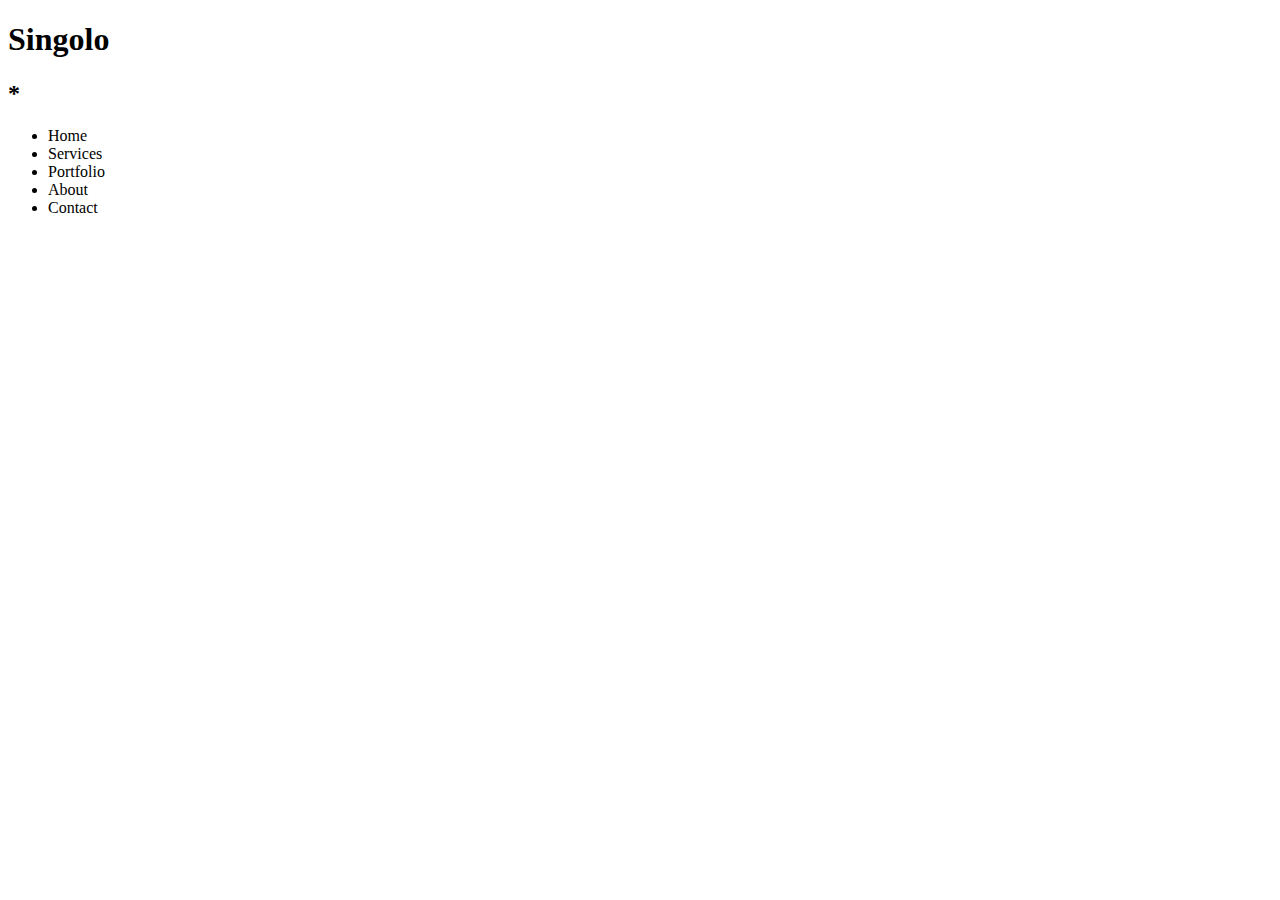
==== index.html @ e438da48 "feat: update html-file with slider section" ====
<!DOCTYPE html>
<html lang="en">
<head>
    <meta charset="UTF-8">
    <meta name="viewport" content="width=device-width, initial-scale=1.0">
    <title>Singolo</title>
    <link rel="stylesheet" href="src/css/style.css">
    <link rel="stylesheet" href="src/assets/fonts/lato/lato.css">
</head>
<body>
    <header class="header">
        <div class="logo-wrapper">
            <div class="logo-container">
                <h1 class="singolo"> Singolo </h1>
                <h2> * </h2>
            </div>
        </div>
        <nav class="navigation-wrapper">
            <ul class="navigation-container">
                <li class="list-item">Home</li>
                <li class="list-item">Services</li>
                <li class="list-item">Portfolio</li>
                <li class="list-item">About</li>
                <li class="list-item">Contact</li>
            </ul>
        </nav>
    </header>
    <main class="main">
        <section class="slider-section">
            <div class="slider-wrapper">
                <div class="slider left-slider">

                </div>
                <div class="slider-container">
                    <div class="iphone-vertical">
                    </div>
                    <div class="iphone-horisontal">
                    </div>
                </div>
                <div class="slider right-slider">
                    
                </div>
            </div>
        </section>
    </main>
</body>
</html>
---- src/assets/fonts/lato/lato.css ----
@font-face {
    font-family: 'Lato';
    src: local('Lato Hairline'), local('Lato-Hairline'), url('latohairline.woff2') format('woff2'), url('latohairline.woff') format('woff'), url('latohairline.ttf') format('truetype');
    font-weight: 100;
    font-style: normal;
}
@font-face {
    font-family: 'Lato';
    src: local('Lato Hairline Italic'), local('Lato-HairlineItalic'), url('latohairlineitalic.woff2') format('woff2'), url('latohairlineitalic.woff') format('woff'), url('latohairlineitalic.ttf') format('truetype');
    font-weight: 100;
    font-style: italic;
}
@font-face {
    font-family: 'Lato';
    src: local('Lato Thin'), local('Lato-Thin'), url('latothin.woff2') format('woff2'), url('latothin.woff') format('woff'), url('latothin.ttf') format('truetype');
    font-weight: 200;
    font-style: normal;
}
@font-face {
    font-family: 'Lato';
    src: local('Lato Thin Italic'), local('Lato-ThinItalic'), url('latothinitalic.woff2') format('woff2'), url('latothinitalic.woff') format('woff'), url('latothinitalic.ttf') format('truetype');
    font-weight: 200;
    font-style: italic;
}
@font-face {
    font-family: 'Lato';
    src: local('Lato Light'), local('Lato-Light'), url('latolight.woff2') format('woff2'), url('latolight.woff') format('woff'), url('latolight.ttf') format('truetype');
    font-weight: 300;
    font-style: normal;
}
@font-face {
    font-family: 'Lato';
    src: local('Lato Light Italic'), local('Lato-LightItalic'), url('latolightitalic.woff2') format('woff2'), url('latolightitalic.woff') format('woff'), url('latolightitalic.ttf') format('truetype');
    font-weight: 300;
    font-style: italic;
}
@font-face {
    font-family: 'Lato';
    src: local('Lato Regular'), local('Lato-Regular'), url('latoregular.woff2') format('woff2'), url('latoregular.woff') format('woff'), url('latoregular.ttf') format('truetype');
    font-weight: 400;
    font-style: normal;
}
@font-face {
    font-family: 'Lato';
    src: local('Lato Italic'), local('Lato-Italic'), url('latoitalic.woff2') format('woff2'), url('latoitalic.woff') format('woff'), url('latoitalic.ttf') format('truetype');
    font-weight: 400;
    font-style: italic;
}
@font-face {
    font-family: 'Lato';
    src: local('Lato Medium'), local('Lato-Medium'), url('latomedium.woff2') format('woff2'), url('latomedium.woff') format('woff'), url('latomedium.ttf') format('truetype');
    font-weight: 500;
    font-style: normal;
}
@font-face {
    font-family: 'Lato';
    src: local('Lato Medium Italic'), local('Lato-MediumItalic'), url('latomediumitalic.woff2') format('woff2'), url('latomediumitalic.woff') format('woff'), url('latomediumitalic.ttf') format('truetype');
    font-weight: 500;
    font-style: italic;
}
@font-face {
    font-family: 'Lato';
    src: local('Lato Semibold'), local('Lato-Semibold'), url('latosemibold.woff2') format('woff2'), url('latosemibold.woff') format('woff'), url('latosemibold.ttf') format('truetype');
    font-weight: 600;
    font-style: normal;
}
@font-face {
    font-family: 'Lato';
    src: local('Lato Semibold Italic'), local('Lato-SemiboldItalic'), url('latosemibolditalic.woff2') format('woff2'), url('latosemibolditalic.woff') format('woff'), url('latosemibolditalic.ttf') format('truetype');
    font-weight: 600;
    font-style: italic;
}
@font-face {
    font-family: 'Lato';
    src: local('Lato Bold'), local('Lato-Bold'), url('latobold.woff2') format('woff2'), url('latobold.woff') format('woff'), url('latobold.ttf') format('truetype');
    font-weight: 700;
    font-style: normal;
}
@font-face {
    font-family: 'Lato';
    src: local('Lato Bold Italic'), local('Lato-BoldItalic'), url('latobolditalic.woff2') format('woff2'), url('latobolditalic.woff') format('woff'), url('latobolditalic.ttf') format('truetype');
    font-weight: 700;
    font-style: italic;
}
@font-face {
    font-family: 'Lato';
    src: local('Lato Heavy'), local('Lato-Heavy'), url('latoheavy.woff2') format('woff2'), url('latoheavy.woff') format('woff'), url('latoheavy.ttf') format('truetype');
    font-weight: 800;
    font-style: normal;
}
@font-face {
    font-family: 'Lato';
    src: local('Lato Heavy Italic'), local('Lato-HeavyItalic'), url('latoheavyitalic.woff2') format('woff2'), url('latoheavyitalic.woff') format('woff'), url('latoheavyitalic.ttf') format('truetype');
    font-weight: 800;
    font-style: italic;
}
@font-face {
    font-family: 'Lato';
    src: local('Lato Black'), local('Lato-Black'), url('latoblack.woff2') format('woff2'), url('latoblack.woff') format('woff'), url('latoblack.ttf') format('truetype');
    font-weight: 900;
    font-style: normal;
}
@font-face {
    font-family: 'Lato';
    src: local('Lato Black Italic'), local('Lato-BlackItalic'), url('latoblackitalic.woff2') format('woff2'), url('latoblackitalic.woff') format('woff'), url('latoblackitalic.ttf') format('truetype');
    font-weight: 900;
    font-style: italic;
}
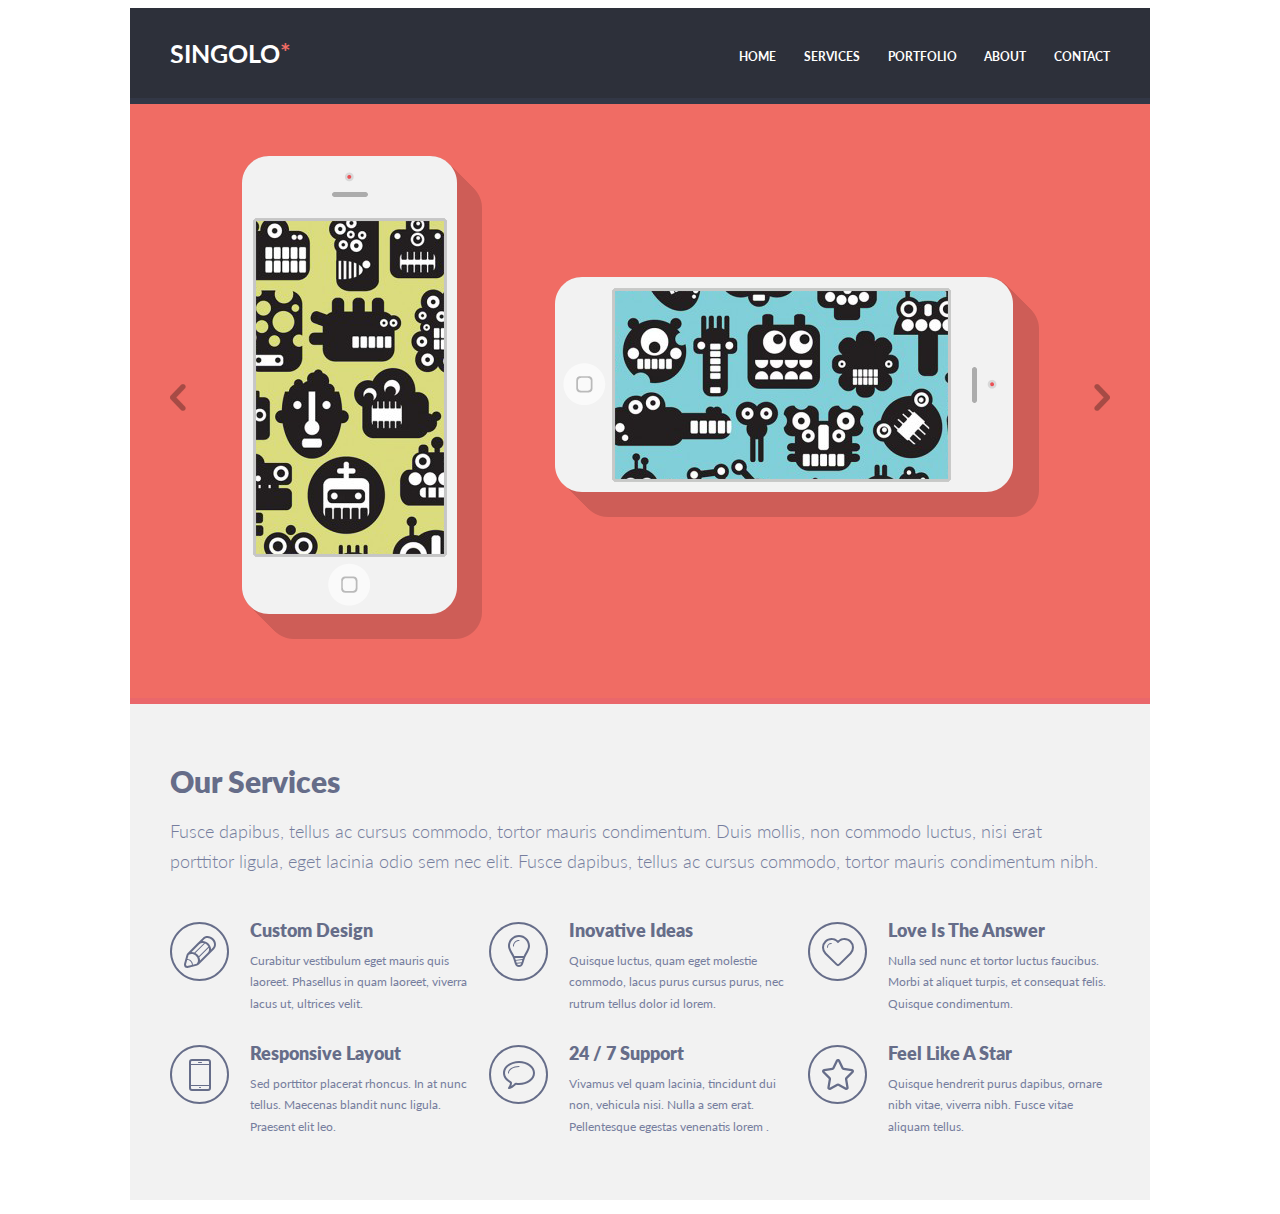
==== commit dd63496b: "feat: add styles for page" ====
--- a/index.html
+++ b/index.html
@@ -9,36 +9,128 @@
 </head>
 <body>
     <header class="header">
-        <div class="logo-wrapper">
-            <div class="logo-container">
-                <h1 class="singolo"> Singolo </h1>
-                <h2> * </h2>
+        <div class="header-wrapper">
+            <div class="logo-wrapper">
+                <div class="logo-container">
+                    <h1 class="singolo"> Singolo </h1>
+                    <h2 class="singolo2">*</h2>
+                </div>
             </div>
+            <nav class="navigation-wrapper">
+                <ul class="navigation-container">
+                    <li class="list-item">Home</li>
+                    <li class="list-item">Services</li>
+                    <li class="list-item">Portfolio</li>
+                    <li class="list-item">About</li>
+                    <li class="list-item">Contact</li>
+                </ul>
+            </nav>
         </div>
-        <nav class="navigation-wrapper">
-            <ul class="navigation-container">
-                <li class="list-item">Home</li>
-                <li class="list-item">Services</li>
-                <li class="list-item">Portfolio</li>
-                <li class="list-item">About</li>
-                <li class="list-item">Contact</li>
-            </ul>
-        </nav>
     </header>
     <main class="main">
         <section class="slider-section">
             <div class="slider-wrapper">
                 <div class="slider left-slider">
-
+                    <img src="src/assets/images/chev-left.svg" alt="chev-left">
                 </div>
                 <div class="slider-container">
                     <div class="iphone-vertical">
+                        <img src="src/assets/images/iPhone_Vertical.png" alt="iphone-vertical">
                     </div>
                     <div class="iphone-horisontal">
+                        <img src="src/assets/images/iPhone_Horizontal.png" alt="iphone-horisontal">
                     </div>
                 </div>
                 <div class="slider right-slider">
-                    
+                    <img src="src/assets/images/chev-right.svg" alt="chev-right">
+                </div>
+            </div>
+        </section>
+        <section class="services-section">
+            <div class="services-wrapper">
+                <div class="our-services">
+                    <h2>Our Services</h2>
+                    <p class="our-services-info">
+                        Fusce dapibus, tellus ac cursus commodo, tortor mauris condimentum. Duis mollis,
+                        non commodo luctus, nisi erat porttitor ligula, eget lacinia odio sem nec elit. 
+                        Fusce dapibus, tellus ac cursus commodo, tortor mauris condimentum nibh.
+                    </p>
+                </div>
+                <div class="services-list first-list">
+                    <div class="services-item">
+                        <div class="services-img">
+                            <img src="src/assets/images/pen.svg" alt="pen-svg">
+                        </div>
+                        <div class="services-info">
+                            <h2 class="services-item-name">Custom Design</h2>
+                            <p class="services-item-description">
+                                Curabitur vestibulum eget mauris quis laoreet. 
+                                Phasellus in quam laoreet, viverra lacus ut, ultrices velit.
+                            </p>
+                        </div>
+                    </div>
+                    <div class="services-item">
+                        <div class="services-img">
+                            <img src="src/assets/images/bulb.svg" alt="bulb-svg">
+                        </div>
+                        <div class="services-info">
+                            <h2 class="services-item-name">Inovative Ideas</h2>
+                            <p class="services-item-description">
+                                Quisque luctus, quam eget molestie commodo, lacus purus cursus purus,
+                                nec rutrum tellus dolor id lorem.
+                            </p>
+                        </div>
+                    </div>
+                    <div class="services-item">
+                        <div class="services-img">
+                            <img src="src/assets/images/heart.svg" alt="heart-svg">
+                        </div>
+                        <div class="services-info">
+                            <h2 class="services-item-name">Love Is The Answer</h2>
+                            <p class="services-item-description">
+                                Nulla sed nunc et tortor luctus faucibus. Morbi at aliquet turpis, 
+                                et consequat felis. Quisque condimentum.
+                            </p>
+                        </div>
+                    </div>
+                </div>
+                <div class="services-list second-list">
+                    <div class="services-item">
+                        <div class="services-img">
+                            <img src="src/assets/images/phone.svg" alt="phone-svg">
+                        </div>
+                        <div class="services-info">
+                            <h2 class="services-item-name">Responsive Layout</h2>
+                            <p class="services-item-description">
+                                Sed porttitor placerat rhoncus. In at nunc tellus. 
+                                Maecenas blandit nunc ligula. Praesent elit leo.
+                            </p>
+                        </div>
+                    </div>
+                    <div class="services-item">
+                        <div class="services-img">
+                            <img src="src/assets/images/bubble.svg" alt="bubble-svg">
+                        </div>
+                        <div class="services-info">
+                            <h2 class="services-item-name">24 / 7 Support</h2>
+                            <p class="services-item-description">
+                                Vivamus vel quam lacinia, tincidunt dui non, vehicula nisi. 
+                                Nulla a sem erat. Pellentesque egestas venenatis lorem .
+                            </p>
+                        </div>
+                    </div>
+                    <div class="services-item">
+                        <div class="services-img">
+                            <img src="src/assets/images/star.svg" alt="star-svg">
+                        </div>
+                        <div class="services-info">
+                            <h2 class="services-item-name">Feel Like A Star</h2>
+                            <p class="services-item-description">
+                                Quisque hendrerit purus dapibus, ornare nibh vitae, 
+                                viverra nibh. Fusce vitae aliquam tellus.
+                            </p>
+                        </div>
+                    </div>
                 </div>
             </div>
         </section>
--- a/src/css/style.css
+++ b/src/css/style.css
@@ -0,0 +1,188 @@
+body {
+    max-width: 1920px;
+}
+
+.header {
+    width: 1020px;
+    height: 90px;
+    margin: 0 auto;
+    background-color: #2d303a;
+    border-bottom: 6px solid #323746;
+}
+
+.header-wrapper {
+    display: flex;
+    width: 1020px;
+    margin: 0 auto;
+    justify-content: space-between;
+}
+
+.logo-wrapper {
+    position: relative;
+    top: 25px;
+    left: 40px;
+    bottom: 35px;
+    margin: 0;
+    cursor: pointer;
+}
+.logo-container {
+    width: 115px;
+    height: 20px;
+    display: flex;
+}
+.singolo,
+.singolo2 {
+    width: 115px;
+    height: 20px;
+    color: #ffffff;
+    font-family: "Lato";
+    font-size: 25px;
+    font-weight: 700;
+    line-height: 6.32px;
+    text-transform: uppercase;
+}
+.singolo2 {
+    position: relative;
+    top: -5px;
+    color: #f06c64;
+}
+.navigation-wrapper {
+    position: relative;
+    top: 30px;
+    left: -40px;
+}
+.navigation-container {
+    width: 371px;
+    height: 9px;
+    display: flex;
+    list-style: none;
+    justify-content: space-between;
+}
+.list-item {
+    color: #ffffff;
+    font-family: "Lato";
+    font-size: 12px;
+    font-weight: 700;
+    line-height: 6px;
+    text-transform: uppercase;
+    cursor: pointer;
+}
+.list-item:hover {
+    color: #f06c64;
+}
+.slider-section {
+    width: 1020px;
+    height: 594px;
+    margin: 0 auto;
+    background-color: #f06c64;
+    border-bottom: 6px solid #ea676b;;
+}
+.slider-wrapper {
+    width: 940px;
+    margin: 0 auto;
+    display: flex;
+    justify-content: space-between;
+}
+.slider-container {
+    position: relative;
+    top: 53px;
+    width: 798px;
+    height: 460px;
+    display: flex;
+    justify-content: space-between;
+}
+.slider {
+    position: relative;
+    width: 16px;
+    height: 27px;
+    top: 280px;
+    opacity: 30%;
+}
+.iphone-horisontal {
+    position: relative;
+    top: 120px;
+}
+.iphone-vertical {
+    position: relative;
+    top: -1px;
+    left: 1px;
+}
+.slider:hover {
+    opacity: 100%;
+    cursor: pointer;
+}
+.services-section {
+    position: relative;
+    width: 1020px;
+    height: 496px;
+    margin: 0 auto;
+    background-color: #f2f2f2;
+    border-bottom: 6px solid #ffffff;
+}
+.services-wrapper {
+    width: 940px;
+    height: 364px;
+    margin: auto;
+    display: flex;
+    flex-direction: column;
+}
+.our-services {
+    position: relative;
+    top: 44px;
+    height: 103px;
+}
+.our-services h2 {
+    color: #666d89;
+    font-family: "Lato";
+    font-size: 30px;
+    font-weight: 1000;
+    line-height: 17.86px;
+}
+.our-services-info {
+    height: 47px;
+    color: #767e9e;
+    font-family: "Lato";
+    font-size: 18px;
+    font-weight: 300;
+    line-height: 30px;
+}
+.services-list {
+    width: 938px;
+    display: flex;
+    position: relative;
+    top: 100px;
+    justify-content: space-between;
+}
+.services-item {
+    width: 300px;
+    display: flex;
+    justify-content: space-between;
+}
+.services-item-name {
+    width: 160px;
+    height: 17px;
+    color: #666d89;
+    font-family: "Lato";
+    font-size: 18px;
+    font-weight: 1000;
+    line-height: 17.86px;
+}
+.services-item-description {
+    position: relative;
+    top: -4px;
+    width: 220px;
+    height: 54px;
+    color: #767e9e;
+    font-family: "Lato";
+    font-size: 12px;
+    font-weight: 400;
+    line-height: 21.56px;
+}
+.second-list {
+    position: relative;
+    top: 110px;
+}
+.services-img {
+    position: relative;
+    top: 15px;
+}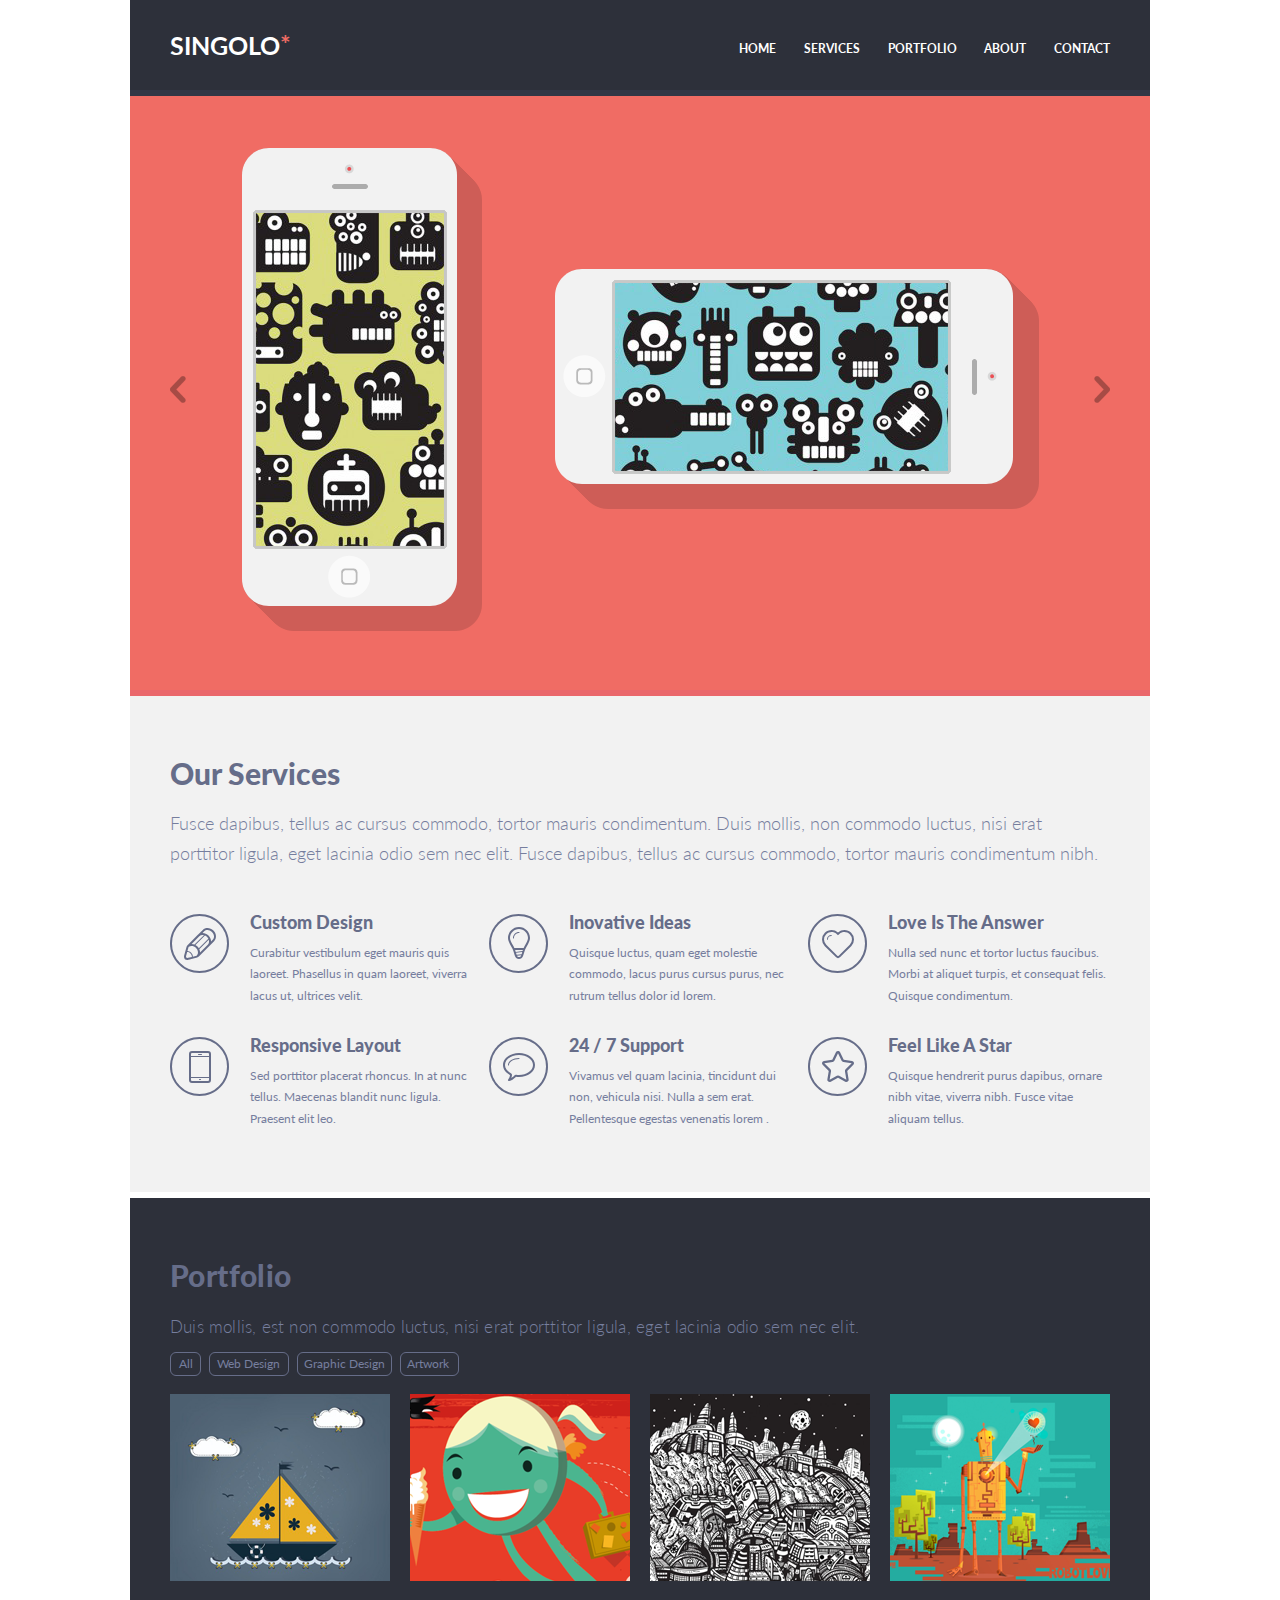
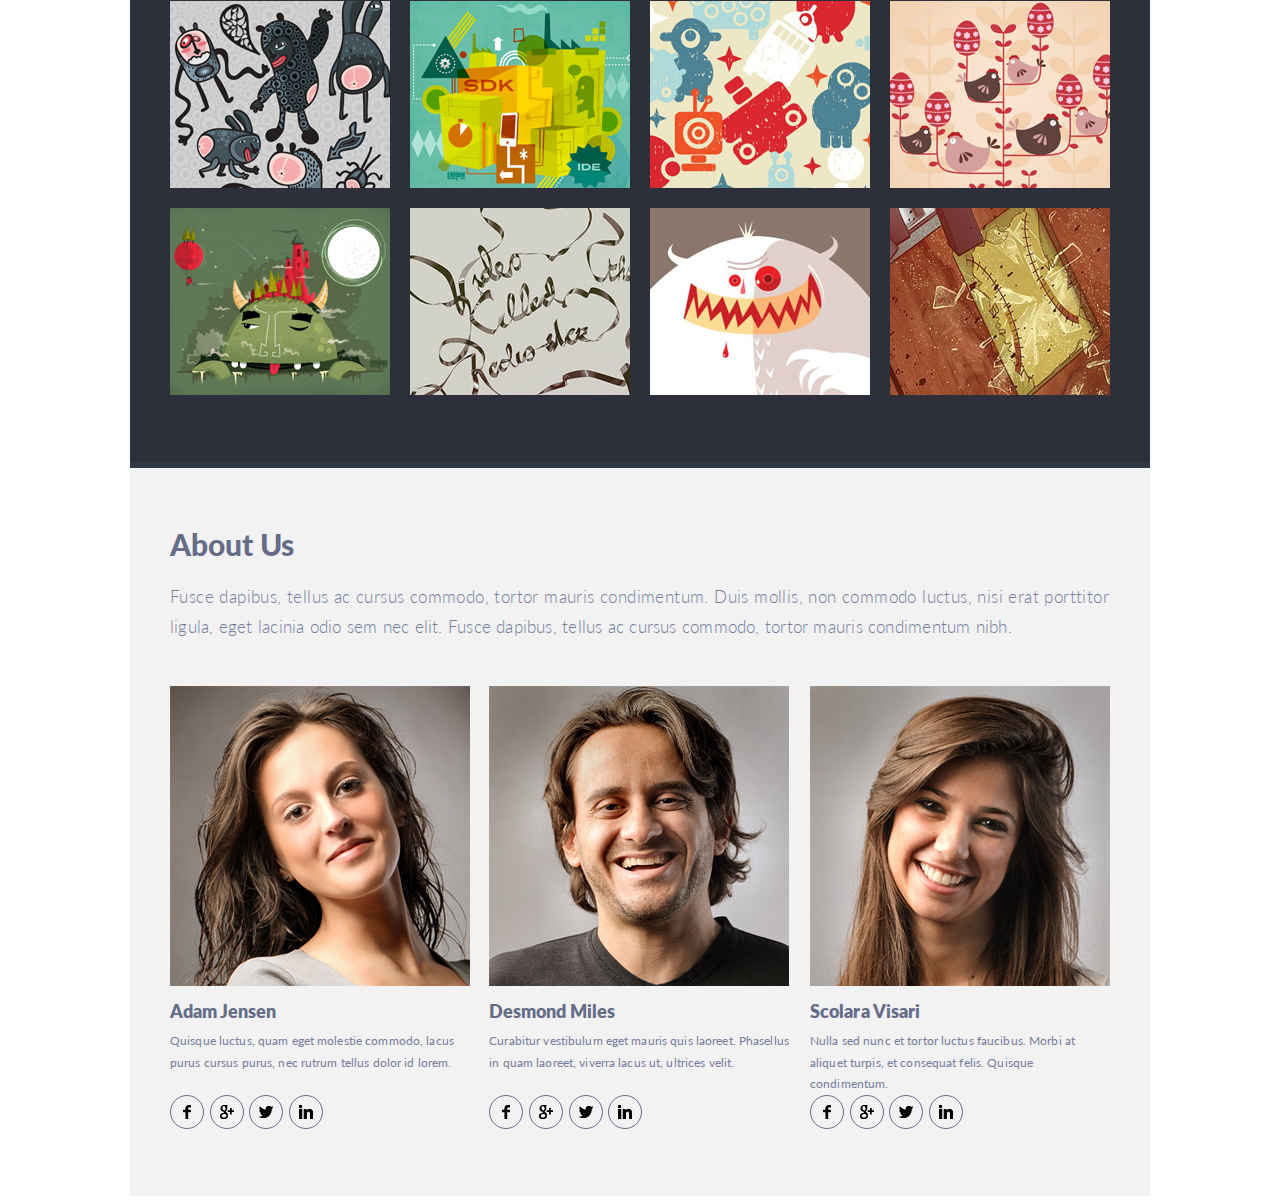
==== commit bff9814f: "feat: add second part in index.html" ====
--- a/index.html
+++ b/index.html
@@ -6,6 +6,8 @@
     <title>Singolo</title>
     <link rel="stylesheet" href="src/css/style.css">
     <link rel="stylesheet" href="src/assets/fonts/lato/lato.css">
+    <link rel="stylesheet" href="src/css/singolo2.css">
+    <link href="https://fonts.googleapis.com/css?family=Lato&display=swap" rel="stylesheet">
 </head>
 <body>
     <header class="header">
@@ -134,6 +136,130 @@
                 </div>
             </div>
         </section>
+        <section class="portfolio-section">
+            <div class="portfolio-description">
+                <h2>Portfolio</h2>
+                <p>Duis mollis, est non commodo luctus, nisi erat porttitor ligula, eget lacinia odio sem nec elit.</p>
+            </div>
+            <div class="portfolio-filter">
+                <div class="portfolio-item filter-1"><p>All</p></div>
+                <div class="portfolio-item filter-2"><p>Web Design</p></div>
+                <div class="portfolio-item filter-3"><p>Graphic Design</p></div>
+                <div class="portfolio-item filter-4"><p>Artwork</p></div>
+            </div>
+            <div class="gallery">
+                <div class="gallery-row">
+                    <div class="gallery-item"><img src="src/assets/images/gallery-item-1.png" alt="gallery-item"></div>
+                    <div class="gallery-item"><img src="src/assets/images/gallery-item-2.png" alt="gallery-item"></div>
+                    <div class="gallery-item"><img src="src/assets/images/gallery-item-3.png" alt="gallery-item"></div>
+                    <div class="gallery-item"><img src="src/assets/images/gallery-item-4.png" alt="gallery-item"></div>
+                </div>
+                <div class="gallery-row">
+                    <div class="gallery-item"><img src="src/assets/images/gallery-item-5.png" alt="gallery-item"></div>
+                    <div class="gallery-item"><img src="src/assets/images/gallery-item-6.png" alt="gallery-item"></div>
+                    <div class="gallery-item"><img src="src/assets/images/gallery-item-7.png" alt="gallery-item"></div>
+                    <div class="gallery-item"><img src="src/assets/images/gallery-item-8.png" alt="gallery-item"></div>
+                </div>
+                <div class="gallery-row">
+                    <div class="gallery-item"><img src="src/assets/images/gallery-item-9.png" alt="gallery-item"></div>
+                    <div class="gallery-item"><img src="src/assets/images/gallery-item-10.png" alt="gallery-item"></div>
+                    <div class="gallery-item"><img src="src/assets/images/gallery-item-11.png" alt="gallery-item"></div>
+                    <div class="gallery-item"><img src="src/assets/images/gallery-item-12.png" alt="gallery-item"></div>
+                </div>
+            </div>
+        </section>
+        <section class="about-us-section">
+            <div class="about-us-description">
+                <h2>About Us</h2>
+                <p class="about-us-paragraph">Fusce dapibus, tellus ac cursus commodo, tortor mauris condimentum.
+                    Duis mollis, non commodo luctus, nisi erat porttitor </p>
+                <p class="about-us-paragraph-2">ligula, eget lacinia odio sem nec elit.
+                    Fusce dapibus, tellus ac cursus commodo, tortor mauris condimentum nibh.</p>
+            </div>
+            <div class="members-wrapper">
+                <div class="member member-1">
+                    <div class="member-img">
+                        <img src="src/assets/images/member-1.png" alt="Adam Jensen">
+                    </div>
+                    <h3>Adam Jensen</h3>
+                    <p>
+                        Quisque luctus, quam eget molestie commodo, lacus purus cursus purus, nec rutrum tellus dolor id lorem.
+                    </p>
+                    <div class="member-socials">
+                        <div class="member-social-item">
+                            <?xml version="1.0" encoding="UTF-8"?>
+                            <svg class="svg-1" id="SVGDoc" width="8" height="14" xmlns="http://www.w3.org/2000/svg" version="1.1" xmlns:xlink="http://www.w3.org/1999/xlink" xmlns:avocode="https://avocode.com/" viewBox="0 0 8 14"><defs></defs><desc>Generated with Avocode.</desc><g><g><title>facebook</title><image xlink:href="[data-uri]" width="8" height="14" transform="matrix(1,0,0,1,0,0)" ></image></g></g></svg>
+                        </div>
+                        <div class="member-social-item">
+                            <?xml version="1.0" encoding="UTF-8"?>
+                            <svg class="svg-2" id="SVGDoc" width="14" height="14" xmlns="http://www.w3.org/2000/svg" version="1.1" xmlns:xlink="http://www.w3.org/1999/xlink" xmlns:avocode="https://avocode.com/" viewBox="0 0 14 14"><defs></defs><desc>Generated with Avocode.</desc><g><g><title>google+</title><image xlink:href="[data-uri]" width="14" height="14" transform="matrix(1,0,0,1,0,0)" ></image></g></g></svg>
+                        </div>
+                        <div class="member-social-item">
+                            <?xml version="1.0" encoding="UTF-8"?>
+                            <svg class="svg-3" id="SVGDoc" width="14" height="12" xmlns="http://www.w3.org/2000/svg" version="1.1" xmlns:xlink="http://www.w3.org/1999/xlink" xmlns:avocode="https://avocode.com/" viewBox="0 0 14 12"><defs></defs><desc>Generated with Avocode.</desc><g><g><title>twitter</title><image xlink:href="[data-uri]" width="14" height="12" transform="matrix(1,0,0,1,0,0)" ></image></g></g></svg>
+                        </div>
+                        <div class="member-social-item">
+                            <?xml version="1.0" encoding="UTF-8"?>
+                            <svg class="svg-4" id="SVGDoc" width="14" height="14" xmlns="http://www.w3.org/2000/svg" version="1.1" xmlns:xlink="http://www.w3.org/1999/xlink" xmlns:avocode="https://avocode.com/" viewBox="0 0 14 14"><defs></defs><desc>Generated with Avocode.</desc><g><g><title>linkedin</title><image xlink:href="[data-uri]" width="14" height="14" transform="matrix(1,0,0,1,0,0)" ></image></g></g></svg>
+                        </div>    
+                    </div>
+                </div>
+                <div class="member member-2">
+                    <div class="member-img">
+                        <img src="src/assets/images/member-2.png" alt="Desmond Miles">
+                    </div>
+                    <h3>Desmond Miles</h3>
+                    <p>
+                        Curabitur vestibulum eget mauris quis laoreet. Phasellus in quam laoreet, viverra lacus ut, ultrices velit.
+                    </p>
+                    <div class="member-socials">
+                        <div class="member-social-item">
+                            <?xml version="1.0" encoding="UTF-8"?>
+                            <svg class="svg-1" id="SVGDoc" width="8" height="14" xmlns="http://www.w3.org/2000/svg" version="1.1" xmlns:xlink="http://www.w3.org/1999/xlink" xmlns:avocode="https://avocode.com/" viewBox="0 0 8 14"><defs></defs><desc>Generated with Avocode.</desc><g><g><title>facebook</title><image xlink:href="[data-uri]" width="8" height="14" transform="matrix(1,0,0,1,0,0)" ></image></g></g></svg>
+                        </div>
+                        <div class="member-social-item">
+                            <?xml version="1.0" encoding="UTF-8"?>
+                            <svg class="svg-2" id="SVGDoc" width="14" height="14" xmlns="http://www.w3.org/2000/svg" version="1.1" xmlns:xlink="http://www.w3.org/1999/xlink" xmlns:avocode="https://avocode.com/" viewBox="0 0 14 14"><defs></defs><desc>Generated with Avocode.</desc><g><g><title>google+</title><image xlink:href="[data-uri]" width="14" height="14" transform="matrix(1,0,0,1,0,0)" ></image></g></g></svg>
+                        </div>
+                        <div class="member-social-item">
+                            <?xml version="1.0" encoding="UTF-8"?>
+                            <svg class="svg-3" id="SVGDoc" width="14" height="12" xmlns="http://www.w3.org/2000/svg" version="1.1" xmlns:xlink="http://www.w3.org/1999/xlink" xmlns:avocode="https://avocode.com/" viewBox="0 0 14 12"><defs></defs><desc>Generated with Avocode.</desc><g><g><title>twitter</title><image xlink:href="[data-uri]" width="14" height="12" transform="matrix(1,0,0,1,0,0)" ></image></g></g></svg>
+                        </div>
+                        <div class="member-social-item">
+                            <?xml version="1.0" encoding="UTF-8"?>
+                            <svg class="svg-4" id="SVGDoc" width="14" height="14" xmlns="http://www.w3.org/2000/svg" version="1.1" xmlns:xlink="http://www.w3.org/1999/xlink" xmlns:avocode="https://avocode.com/" viewBox="0 0 14 14"><defs></defs><desc>Generated with Avocode.</desc><g><g><title>linkedin</title><image xlink:href="[data-uri]" width="14" height="14" transform="matrix(1,0,0,1,0,0)" ></image></g></g></svg>
+                        </div>                 
+                    </div>
+                </div>
+                <div class="member member-3">
+                    <div class="member-img">
+                        <img src="src/assets/images/member-3.png" alt="Scolara Visari">
+                    </div>
+                    <h3>Scolara Visari</h3>
+                    <p>
+                        Nulla sed nunc et tortor luctus faucibus. Morbi at aliquet turpis, et consequat felis. Quisque condimentum.
+                    </p>
+                    <div class="member-socials">
+                        <div class="member-social-item">
+                            <?xml version="1.0" encoding="UTF-8"?>
+                            <svg class="svg-1" id="SVGDoc" width="8" height="14" xmlns="http://www.w3.org/2000/svg" version="1.1" xmlns:xlink="http://www.w3.org/1999/xlink" xmlns:avocode="https://avocode.com/" viewBox="0 0 8 14"><defs></defs><desc>Generated with Avocode.</desc><g><g><title>facebook</title><image xlink:href="[data-uri]" width="8" height="14" transform="matrix(1,0,0,1,0,0)" ></image></g></g></svg>
+                        </div>
+                        <div class="member-social-item">
+                            <?xml version="1.0" encoding="UTF-8"?>
+                            <svg class="svg-2" id="SVGDoc" width="14" height="14" xmlns="http://www.w3.org/2000/svg" version="1.1" xmlns:xlink="http://www.w3.org/1999/xlink" xmlns:avocode="https://avocode.com/" viewBox="0 0 14 14"><defs></defs><desc>Generated with Avocode.</desc><g><g><title>google+</title><image xlink:href="[data-uri]" width="14" height="14" transform="matrix(1,0,0,1,0,0)" ></image></g></g></svg>
+                        </div>
+                        <div class="member-social-item">
+                            <?xml version="1.0" encoding="UTF-8"?>
+                            <svg class="svg-3" id="SVGDoc" width="14" height="12" xmlns="http://www.w3.org/2000/svg" version="1.1" xmlns:xlink="http://www.w3.org/1999/xlink" xmlns:avocode="https://avocode.com/" viewBox="0 0 14 12"><defs></defs><desc>Generated with Avocode.</desc><g><g><title>twitter</title><image xlink:href="[data-uri]" width="14" height="12" transform="matrix(1,0,0,1,0,0)" ></image></g></g></svg>
+                        </div>
+                        <div class="member-social-item">
+                            <?xml version="1.0" encoding="UTF-8"?>
+                            <svg class="svg-4" id="SVGDoc" width="14" height="14" xmlns="http://www.w3.org/2000/svg" version="1.1" xmlns:xlink="http://www.w3.org/1999/xlink" xmlns:avocode="https://avocode.com/" viewBox="0 0 14 14"><defs></defs><desc>Generated with Avocode.</desc><g><g><title>linkedin</title><image xlink:href="[data-uri]" width="14" height="14" transform="matrix(1,0,0,1,0,0)" ></image></g></g></svg>
+                        </div>                
+                    </div>
+                </div>
+            </div>
+        </section>
     </main>
 </body>
 </html>--- a/src/css/singolo2.css
+++ b/src/css/singolo2.css
@@ -0,0 +1,279 @@
+body {
+    width: 1020px;
+    margin: 0 auto;
+}
+
+.portfolio-section {
+    width: 1020px;
+    height: 864px;
+    background-color: #2d303a;
+    display: flex;
+    flex-direction: column;
+    border-bottom: 6px solid #323746;
+}
+
+.portfolio-description {
+    width: 700px;
+    margin-top: 69px;
+    margin-left: 40px;
+}
+
+.portfolio-description h2{
+    width: 121px;
+    height: 24px;
+    color: #666d89;
+    font-family: "Lato", black;
+    font-size: 30px;
+    font-weight: 1000;
+    line-height: 17.86px;
+    margin: 0;
+    letter-spacing: 0.4px;
+}
+
+.portfolio-description p{
+    color: #767e9e;
+    font-family: Lato;
+    font-size: 17px;
+    font-weight: 300;
+    line-height: 30px;
+    white-space: nowrap;
+    margin-top: 21px;
+    margin-bottom: 0;
+    letter-spacing: 0.2px;
+}
+
+.portfolio-filter {
+    width: 289px;
+    display: flex;
+    justify-content: space-between;
+    margin-top: 10px;
+    margin-left: 40px;
+}
+
+.portfolio-item {
+    word-wrap: none;
+    border: 1px solid #666d89;
+    border-radius: 6px;
+
+}
+
+.portfolio-item:hover {
+    border: 1px solid #dedede;
+    color: #dedede;
+    cursor: pointer;
+}
+.filter-1 {
+    width: 29px;
+    height: 22px;
+}
+
+.filter-1 p {
+    width: 14px;
+    margin: 0 auto;
+}
+
+.filter-2 {
+    width: 78px;
+    height: 22px;
+}
+
+.filter-2 p {
+    width: 64px;
+    margin: 0 auto;
+}
+
+.filter-3 {
+    width: 93px;
+    height: 22px;
+}
+
+.filter-3 p {
+    width: 81px;
+    margin: 0 auto;
+}
+
+.filter-4 {
+    width: 57px;
+    height: 22px;
+}
+
+.filter-4 p {
+    width: 45px;
+    margin: 0 auto;
+}
+
+
+.portfolio-item p {
+    color: #767e9e;
+    font-family: "Lato";
+    font-size: 12px;
+    font-weight: 400;
+    line-height: 21.56px;
+    white-space: nowrap;
+}
+
+.gallery {
+    position: relative;
+    top: -2px;
+}
+
+.gallery-row {
+    display: flex;
+    width: 940px;
+    justify-content: space-between;
+    margin: 20px auto;
+}
+
+.gallery-item {
+    width: 220px;
+    height: 187px;
+    transition: 0.7s;
+}
+
+.gallery-item:hover {
+    transform: scale(1.1);
+    cursor: pointer;
+}
+
+.about-us-section {
+    width: 1020px;
+    height: 728px;
+    background-color: #f2f2f2;
+    border-bottom: 6px solid #ffffff;
+}
+
+.about-us-description {
+    width: 940px;
+    margin-left: 40px;
+    padding-top: 68px;
+    display: flex;
+    flex-direction: column;
+}
+
+.about-us-description h2{
+    width: 130px;
+    height: 23px;
+    color: #666d89;
+    font-family: "Lato";
+    font-size: 30px;
+    font-weight: 900;
+    line-height: 17.86px;
+    margin: 0;
+}
+
+.about-us-paragraph {
+    width: 939px;
+    color: #767e9e;
+    font-family: "Lato";
+    font-size: 17px;
+    font-weight: 300;
+    line-height: 30px;
+    letter-spacing: 0.4px;
+    margin-top: 23px;
+    white-space: nowrap;
+}
+.about-us-paragraph-2 {
+    width: 939px;
+    color: #767e9e;
+    font-family: "Lato";
+    font-size: 17px;
+    font-weight: 300;
+    line-height: 30px;
+    letter-spacing: 0.013em;
+    margin-top: -17px;
+}
+
+.members-wrapper {
+    width: 940px;
+    margin: 0 auto;
+    display: flex;
+    justify-content: space-between;
+    margin-top: 27px;
+}
+.member {
+    width: 300px;
+    display: flex;
+    flex-direction: column;
+}
+
+.member-2 {
+    margin-left: -1.5px;
+}
+
+.member-socials {
+    display: flex;
+    width: 153px;
+    justify-content: space-between;
+    margin-top: 21px;
+}
+
+.member h3 {
+    height: 14px;
+    color: #666d89;
+    font-family: "Lato";
+    font-size: 18px;
+    font-weight: 800;
+    line-height: 17.86px;
+    white-space: nowrap;
+    margin-top: 13px;
+}
+
+.member-1 h3 {
+    letter-spacing: 0.0001em;
+}
+
+.member-2 h3 {
+    letter-spacing: 0.009px;
+}
+
+.member-3 h3 { 
+    letter-spacing: 0.1px;
+}
+
+.member p {
+    width: 301px;
+    height: 32px;
+    color: #767e9e;
+    font-family: "Lato";
+    font-size: 12px;
+    font-weight: 400;
+    line-height: 21.56px;
+    letter-spacing: 0.01em;
+    margin-top: -5px;
+}
+
+.member-social-item {
+    width: 32px;
+    height: 32px;
+    border: 1px solid #666d89;
+    border-radius: 50%;
+    text-align: center;
+}
+
+.member-social-item svg{
+    color: #666d89;
+}
+
+.svg-1 {
+    width: 8px;
+    height: 14px;
+    margin-top: 9px;
+}
+
+.svg-2 {
+    width: 14px;
+    height: 14px;
+    margin-top: 9px;
+}
+
+.svg-3 {
+    width: 14px;
+    height: 12px;
+    margin-top: 10px;
+}
+
+.svg-4 {
+    width: 14px;
+    height: 14px;
+    margin-top: 9px;
+}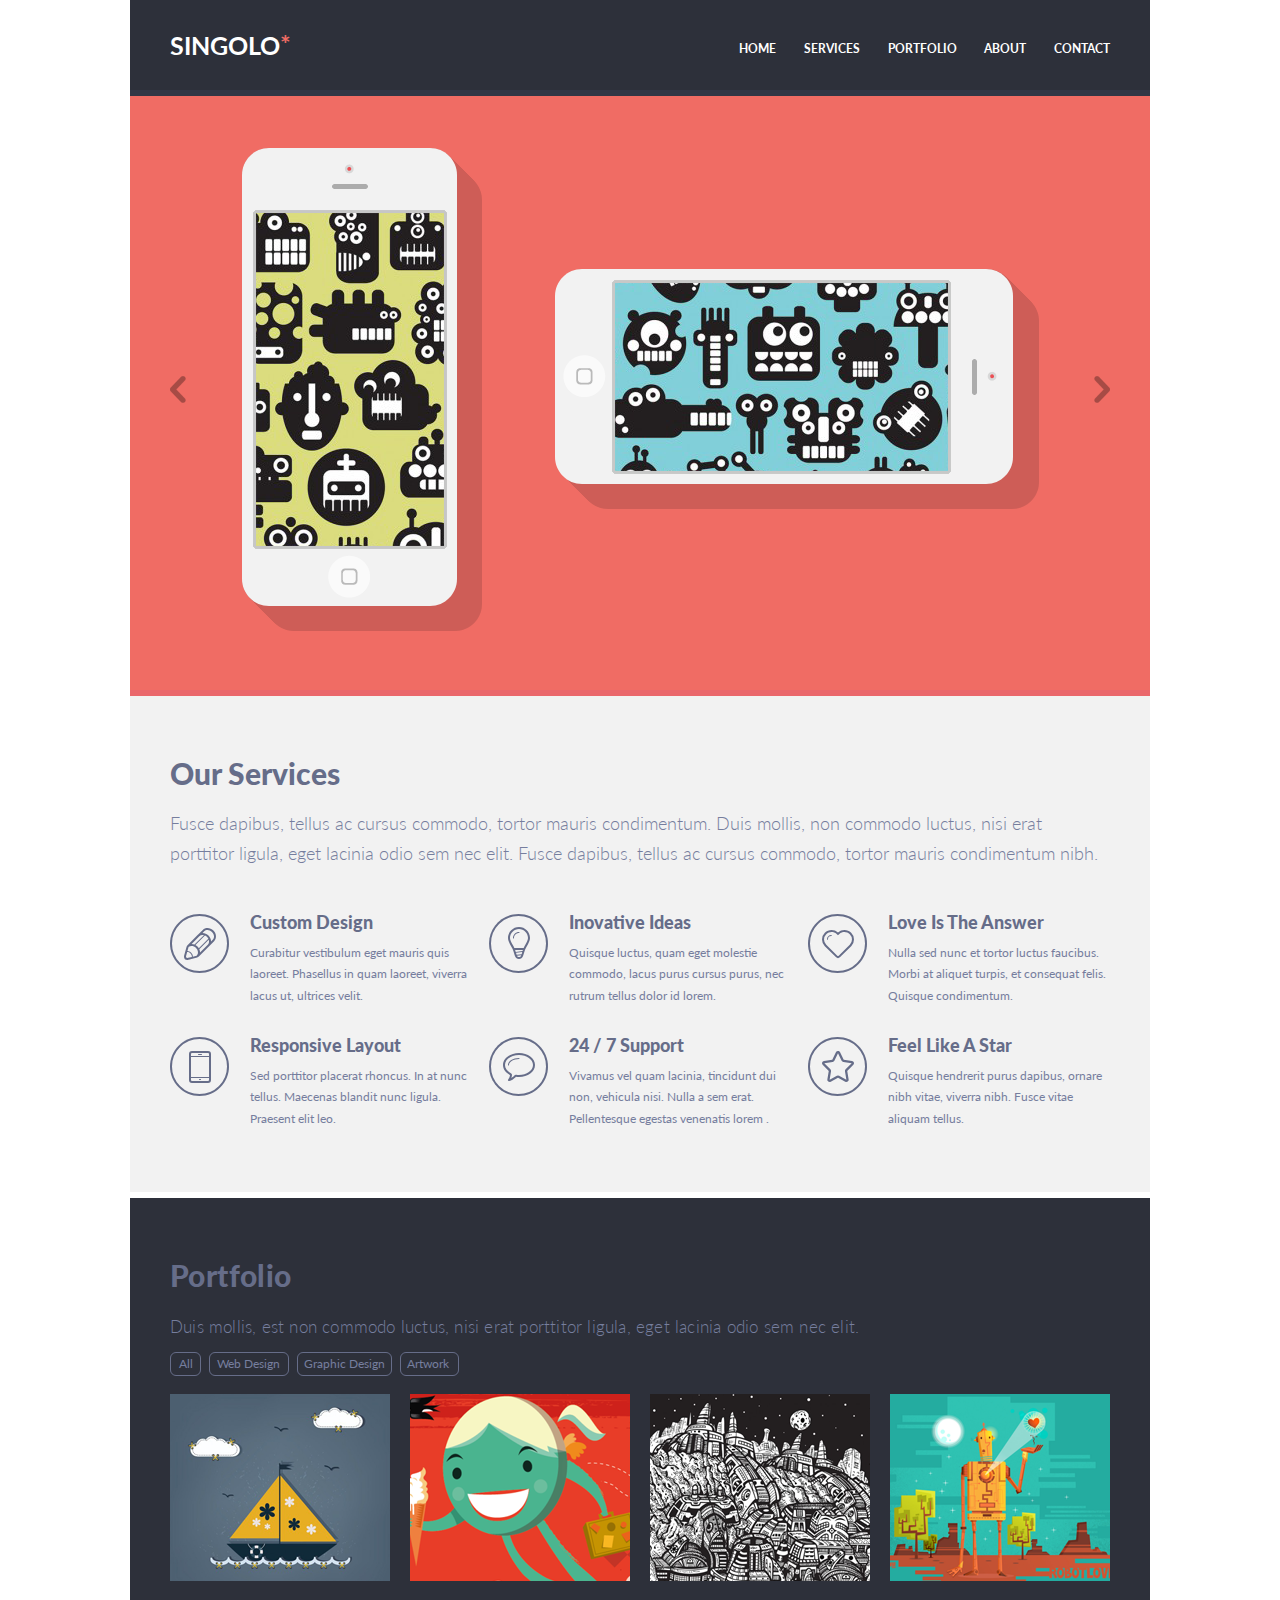
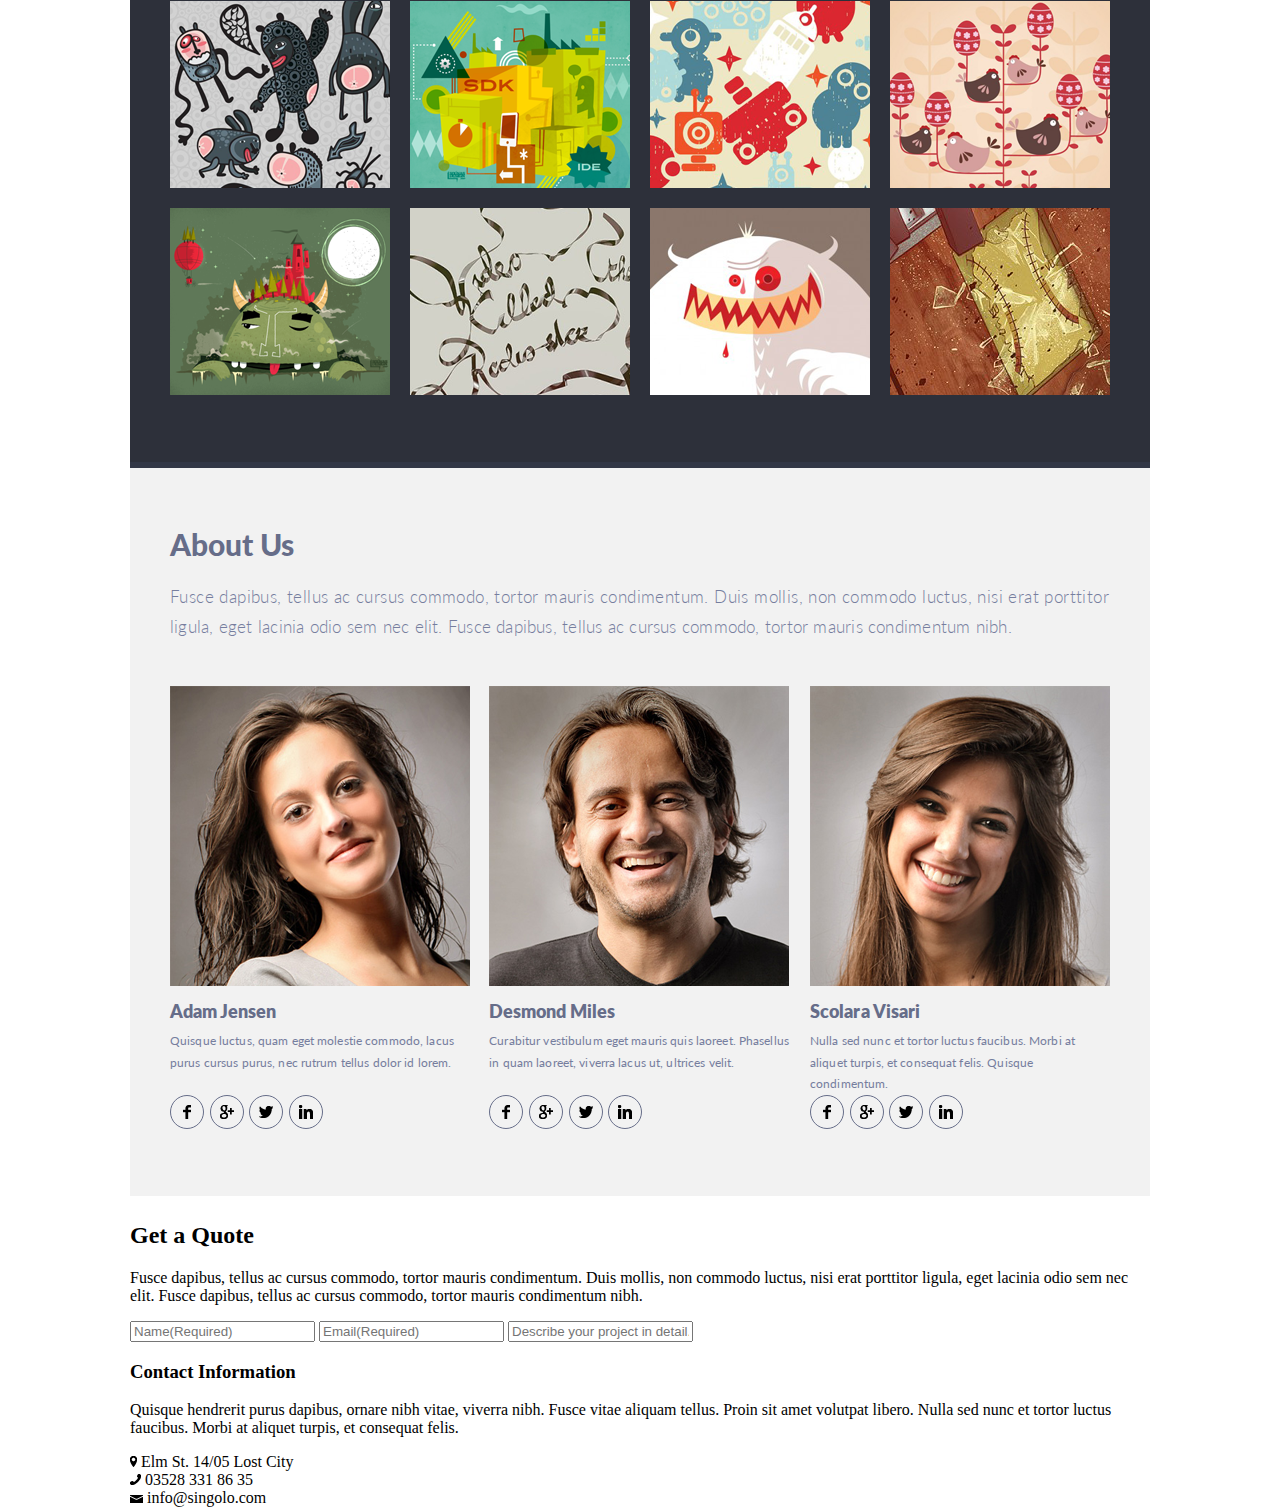
==== commit 25d8c649: "feat: add contacts info section" ====
--- a/index.html
+++ b/index.html
@@ -260,6 +260,50 @@
                 </div>
             </div>
         </section>
+        <section class="form-section">
+            <div class="form-section-description">
+                <h2>Get a Quote</h2>
+                <p>Fusce dapibus, tellus ac cursus commodo, tortor mauris condimentum. 
+                    Duis mollis, non commodo luctus, nisi erat porttitor ligula, eget lacinia
+                    odio sem nec elit. Fusce dapibus, tellus ac cursus commodo, tortor
+                     mauris condimentum nibh.
+                </p>
+            </div>
+            <div class="form-main">
+                <form class="form" action="">
+                    <input class="input-name" type="text" placeholder="Name(Required)">
+                    <input class="input-email" type="email" placeholder="Email(Required)">
+                    <input class="input-project" type="text" placeholder="Describe your project in detail...">
+                </form>
+                <div class="contact-info">
+                    <div class="contact-info-description">
+                        <h3>Contact Information</h3>
+                        <p>
+                            Quisque hendrerit purus dapibus, ornare nibh vitae, viverra nibh. Fusce vitae aliquam tellus.
+                            Proin sit amet volutpat libero.
+                            Nulla sed nunc et tortor luctus faucibus. Morbi at aliquet turpis, et consequat felis.
+                        </p>
+                        <div>
+                            <div class="contacts adress">
+                                <?xml version="1.0" encoding="UTF-8"?>
+                                <svg id="SVGDoc" width="7" height="11" xmlns="http://www.w3.org/2000/svg" version="1.1" xmlns:xlink="http://www.w3.org/1999/xlink" xmlns:avocode="https://avocode.com/" viewBox="0 0 7 11"><defs></defs><desc>Generated with Avocode.</desc><g><g><title>location</title><image xlink:href="[data-uri]" width="7" height="11" transform="matrix(1,0,0,1,0,0)" ></image></g></g></svg>
+                                Elm St. 14/05 Lost City
+                            </div>
+                            <div class="contacts phone-number">
+                                <?xml version="1.0" encoding="UTF-8"?>
+                                <svg id="SVGDoc" width="11" height="11" xmlns="http://www.w3.org/2000/svg" version="1.1" xmlns:xlink="http://www.w3.org/1999/xlink" xmlns:avocode="https://avocode.com/" viewBox="0 0 11 11"><defs></defs><desc>Generated with Avocode.</desc><g><g><title>phone</title><image xlink:href="[data-uri]" width="11" height="11" transform="matrix(1,0,0,1,0,0)" ></image></g></g></svg>
+                                03528 331 86 35 
+                            </div>
+                            <div class="contacts email">
+                                <?xml version="1.0" encoding="UTF-8"?>
+                                <svg id="SVGDoc" width="13" height="8" xmlns="http://www.w3.org/2000/svg" version="1.1" xmlns:xlink="http://www.w3.org/1999/xlink" xmlns:avocode="https://avocode.com/" viewBox="0 0 13 8"><defs></defs><desc>Generated with Avocode.</desc><g><g><title>mail</title><image xlink:href="[data-uri]" width="13" height="8" transform="matrix(1,0,0,1,0,0)" ></image></g></g></svg>
+                                info@singolo.com
+                            </div>
+                        </div>
+                    </div>
+                </div>
+            </div>
+        </section>
     </main>
 </body>
 </html>--- a/src/css/singolo2.css
+++ b/src/css/singolo2.css
@@ -276,4 +276,15 @@
     width: 14px;
     height: 14px;
     margin-top: 9px;
+}
+
+.member-social-item:hover {
+    -webkit-transform: translateY(-7px);
+    transform: translateY(-7px);
+    transition-duration: 0.5s;
+    cursor: pointer;
+}
+
+.member-social-item:not(:hover) {
+    transition: 0.5s;
 }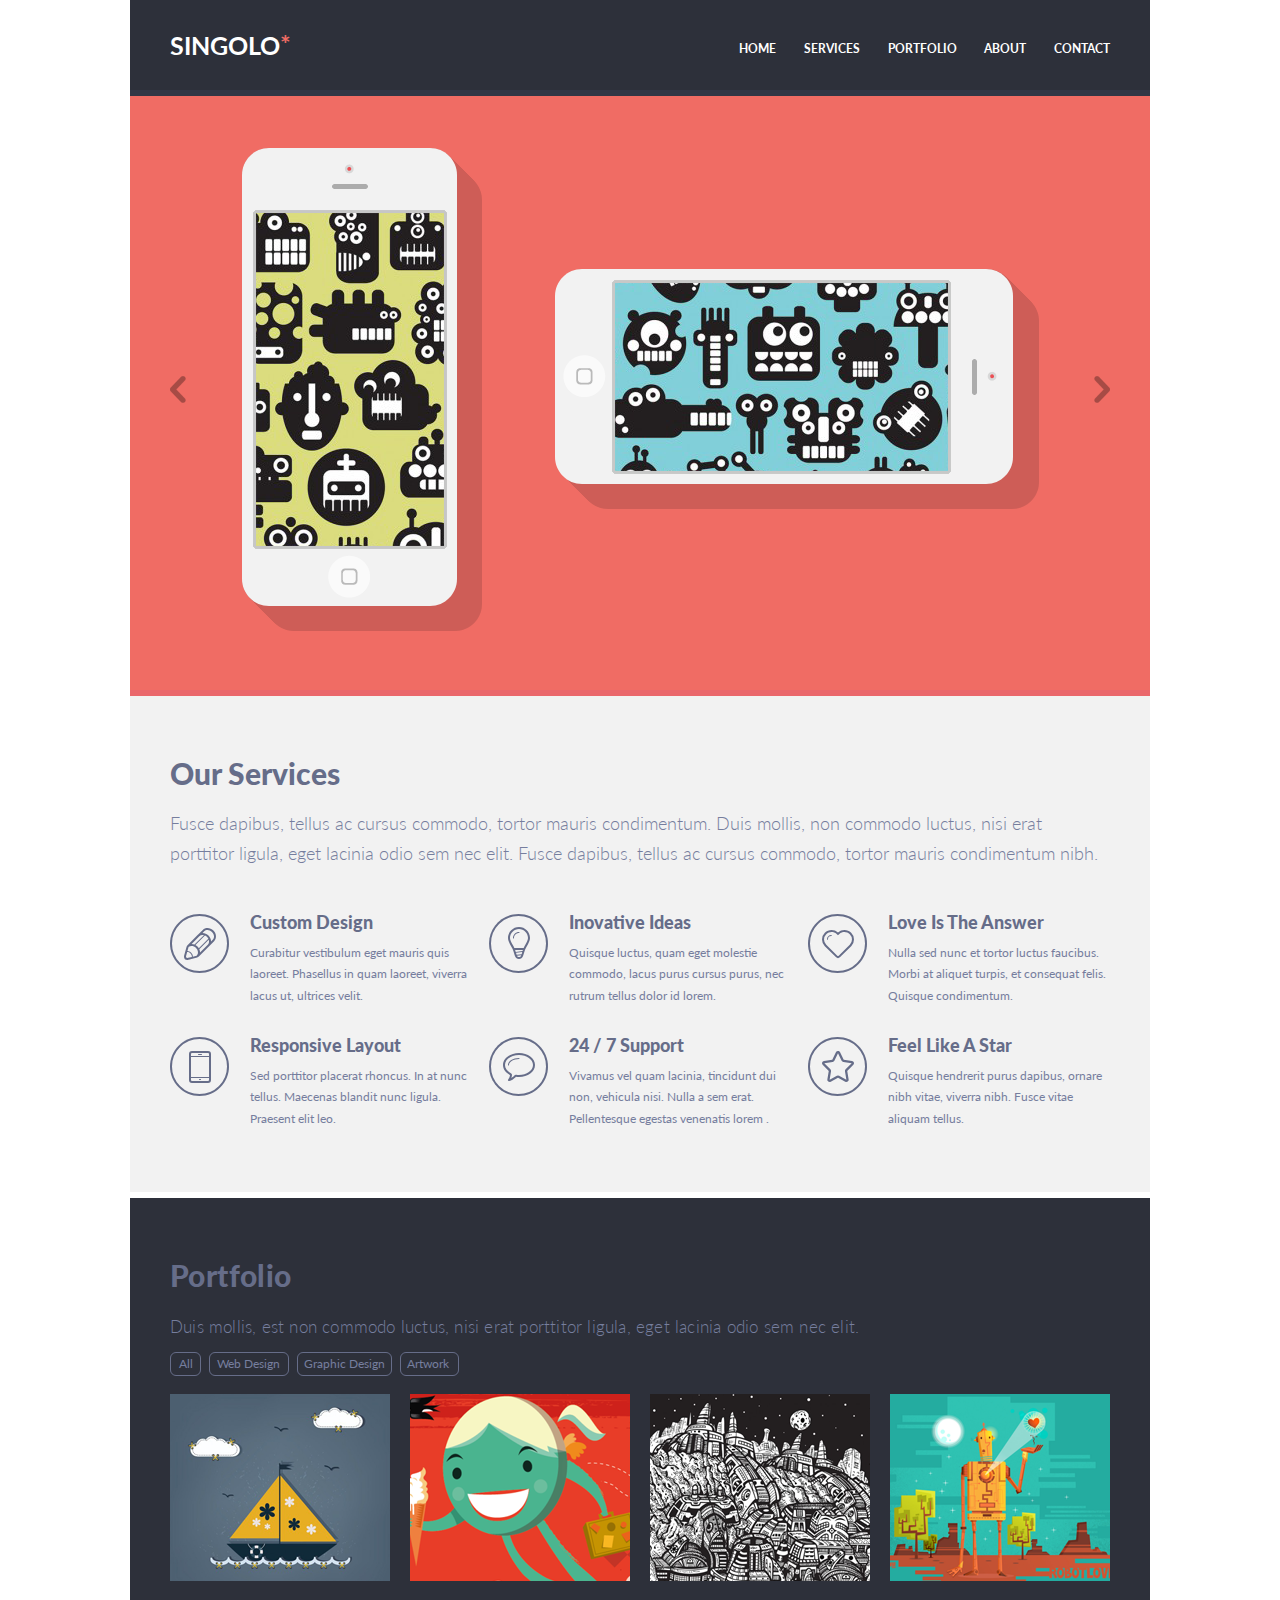
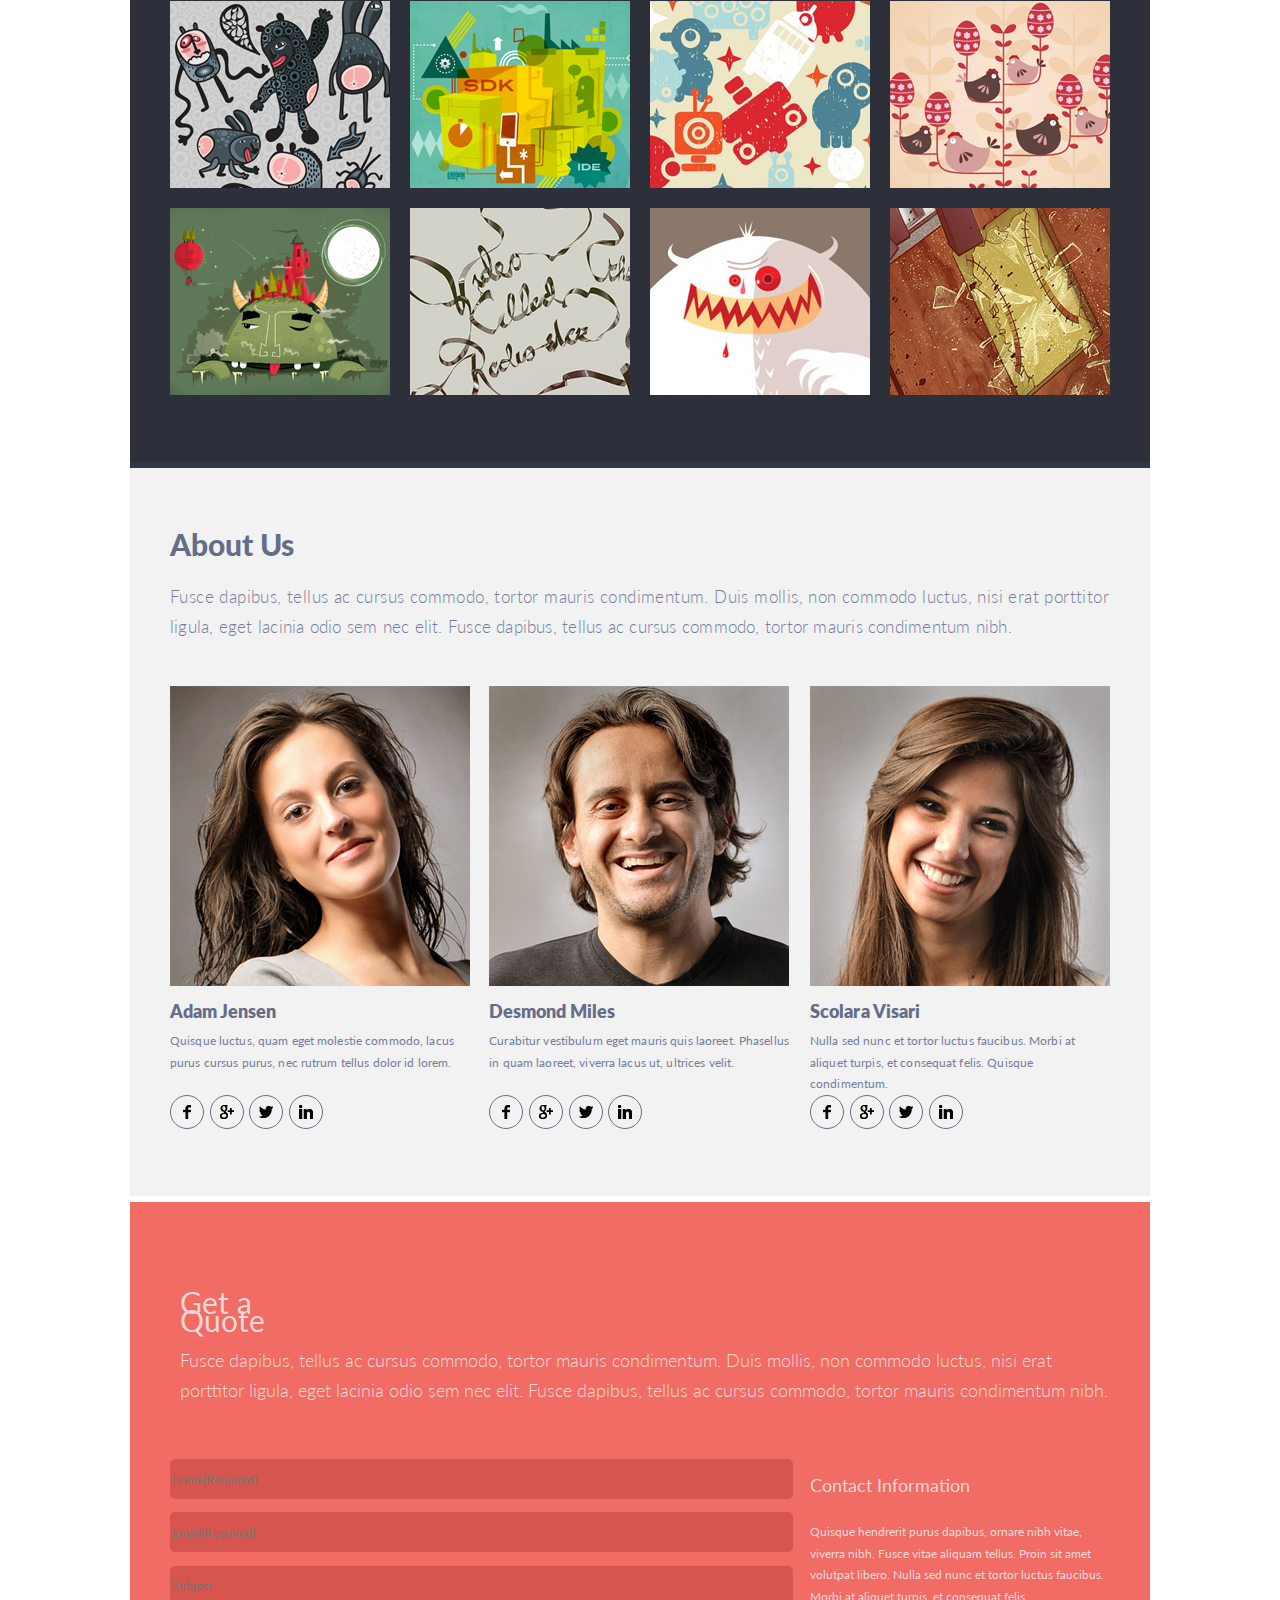
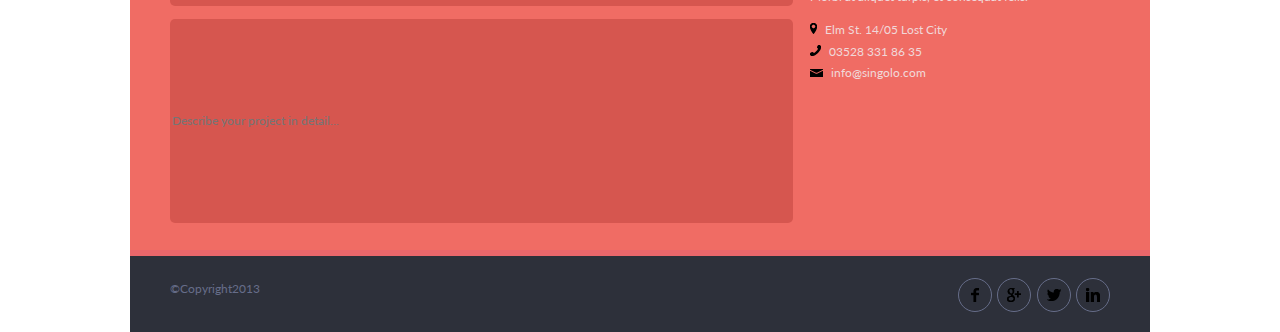
==== commit 0d77b96d: "feat: add footer" ====
--- a/index.html
+++ b/index.html
@@ -273,6 +273,7 @@
                 <form class="form" action="">
                     <input class="input-name" type="text" placeholder="Name(Required)">
                     <input class="input-email" type="email" placeholder="Email(Required)">
+                    <input class="input-subject" type="text" placeholder="Subject">
                     <input class="input-project" type="text" placeholder="Describe your project in detail...">
                 </form>
                 <div class="contact-info">
@@ -283,7 +284,7 @@
                             Proin sit amet volutpat libero.
                             Nulla sed nunc et tortor luctus faucibus. Morbi at aliquet turpis, et consequat felis.
                         </p>
-                        <div>
+                        <div class="contacts-all">
                             <div class="contacts adress">
                                 <?xml version="1.0" encoding="UTF-8"?>
                                 <svg id="SVGDoc" width="7" height="11" xmlns="http://www.w3.org/2000/svg" version="1.1" xmlns:xlink="http://www.w3.org/1999/xlink" xmlns:avocode="https://avocode.com/" viewBox="0 0 7 11"><defs></defs><desc>Generated with Avocode.</desc><g><g><title>location</title><image xlink:href="[data-uri]" width="7" height="11" transform="matrix(1,0,0,1,0,0)" ></image></g></g></svg>
@@ -305,5 +306,32 @@
             </div>
         </section>
     </main>
+    <footer class="footer">
+        <div class="footer-wrapper">
+            <div class="copyright">
+                ©Copyright2013
+            </div>
+            <div class="footer-social">
+                <div class="socials">
+                    <div class="social-item">
+                        <?xml version="1.0" encoding="UTF-8"?>
+                        <svg class="svg-1" id="SVGDoc" width="8" height="14" xmlns="http://www.w3.org/2000/svg" version="1.1" xmlns:xlink="http://www.w3.org/1999/xlink" xmlns:avocode="https://avocode.com/" viewBox="0 0 8 14"><defs></defs><desc>Generated with Avocode.</desc><g><g><title>facebook</title><image xlink:href="[data-uri]" width="8" height="14" transform="matrix(1,0,0,1,0,0)" ></image></g></g></svg>
+                    </div>
+                    <div class="social-item">
+                        <?xml version="1.0" encoding="UTF-8"?>
+                        <svg class="svg-2" id="SVGDoc" width="14" height="14" xmlns="http://www.w3.org/2000/svg" version="1.1" xmlns:xlink="http://www.w3.org/1999/xlink" xmlns:avocode="https://avocode.com/" viewBox="0 0 14 14"><defs></defs><desc>Generated with Avocode.</desc><g><g><title>google+</title><image xlink:href="[data-uri]" width="14" height="14" transform="matrix(1,0,0,1,0,0)" ></image></g></g></svg>
+                    </div>
+                    <div class="social-item">
+                        <?xml version="1.0" encoding="UTF-8"?>
+                        <svg class="svg-3" id="SVGDoc" width="14" height="12" xmlns="http://www.w3.org/2000/svg" version="1.1" xmlns:xlink="http://www.w3.org/1999/xlink" xmlns:avocode="https://avocode.com/" viewBox="0 0 14 12"><defs></defs><desc>Generated with Avocode.</desc><g><g><title>twitter</title><image xlink:href="[data-uri]" width="14" height="12" transform="matrix(1,0,0,1,0,0)" ></image></g></g></svg>
+                    </div>
+                    <div class="social-item">
+                        <?xml version="1.0" encoding="UTF-8"?>
+                        <svg class="svg-4" id="SVGDoc" width="14" height="14" xmlns="http://www.w3.org/2000/svg" version="1.1" xmlns:xlink="http://www.w3.org/1999/xlink" xmlns:avocode="https://avocode.com/" viewBox="0 0 14 14"><defs></defs><desc>Generated with Avocode.</desc><g><g><title>linkedin</title><image xlink:href="[data-uri]" width="14" height="14" transform="matrix(1,0,0,1,0,0)" ></image></g></g></svg>
+                    </div>                 
+                </div>
+            </div>
+        </div>
+    </footer>
 </body>
 </html>--- a/src/css/style.css
+++ b/src/css/style.css
@@ -185,4 +185,203 @@
 .services-img {
     position: relative;
     top: 15px;
+}
+
+.form-section {
+    width: 1020px;
+    height: 648px;
+    background-color: #f06c64;
+    border-bottom: 6px solid #ea676b;
+}
+
+.form-section-description {
+    width: 920px;
+    height: 102px;
+    margin: 0 auto;
+    padding-top: 67px;
+}
+
+.form-section-description h2 {
+    width: 162px;
+    height: 26px;
+    color: #f0d8d9;
+    font-family: "Lato";
+    font-size: 30px;
+    font-weight: 400;
+    line-height: 17.86px;
+}
+
+.form-section-description p {
+    width: 939px;
+    height: 47px;
+    color: #f0d8d9;
+    font-family: Lato;
+    font-size: 18px;
+    font-weight: 300;
+    line-height: 30px;
+}
+
+.form-main {
+    width: 940px;
+    height: 364px;
+    display: flex;
+    justify-content: space-between;
+    margin: 0 auto;
+    margin-top: 88px;
+}
+
+.form {
+    width: 620px;
+    display: flex;
+    flex-direction: column;
+    justify-content: space-between;
+}
+
+.contact-info {
+    width: 300px;
+}
+
+.input-name {
+    width: 619px;
+    height: 38px;
+    background-color: #d6564f;
+    border: none;
+    border-radius: 5px;
+
+    font-family: Lato;
+    font-size: 12px;
+    font-weight: 400;
+    line-height: 21.56px;
+    color: #f48c8f;
+}
+
+.input-email {
+    width: 619px;
+    height: 38px;
+    background-color: #d6564f;
+    border: none;
+    border-radius: 5px;
+
+    font-family: Lato;
+    font-size: 12px;
+    font-weight: 400;
+    line-height: 21.56px;
+    color: #f48c8f;
+}
+
+.input-subject {
+    width: 619px;
+    height: 38px;
+    background-color: #d6564f;
+    border: none;
+    border-radius: 5px;
+
+    font-family: Lato;
+    font-size: 12px;
+    font-weight: 400;
+    line-height: 21.56px;
+    color: #f48c8f;
+}
+
+.input-project {
+    width: 619px;
+    height: 202px;
+    background-color: #d6564f;
+    border: none;
+    border-radius: 5px;
+
+    font-family: Lato;
+    font-size: 12px;
+    font-weight: 400;
+    line-height: 21.56px;
+    color: #f48c8f;
+}
+
+.contact-info-description {
+    display: flex;
+    flex-direction: column;
+}
+
+.contact-info-description h3{
+    width: 165px;
+    height: 14px;
+    color: #f0d8d9;
+    font-family: "Lato";
+    font-size: 18px;
+    font-weight: 400;
+    line-height: 17.86px;
+}
+
+.contact-info-description p {
+    font-size: 12px;
+    font-weight: 400;
+    line-height: 21.56px;
+    font-family: "Lato";
+    color: #f0d8d9;
+}
+
+.contacts-all {
+    display: flex;
+    flex-direction: column;
+    justify-content: space-between;
+
+    font-size: 12px;
+    font-weight: 400;
+    line-height: 21.56px;
+    font-family: "Lato";
+    color: #f0d8d9;
+}
+
+.contacts svg {
+    margin-right: 5px;
+    color: #f0d8d9;
+}
+
+.footer {
+    width: 1020px;
+    height: 76px;
+    background-color: #2d303a;
+}
+
+.footer-wrapper {
+    width: 940px;
+    display: flex;
+    justify-content: space-between;
+    margin: 0 auto;
+    padding-top: 22px;
+}
+
+.socials {
+    display: flex;
+    justify-content: space-between;
+    width: 152px;
+    height: 32px;
+}
+
+.social-item {
+    width: 32px;
+    height: 32px;
+    border-radius: 50%;
+    border: 1px solid #666d89;
+    text-align: center;
+    color: #666d89;
+}
+
+.copyright {
+    font-family: "Lato";
+    font-size: 12px;
+    font-weight: 400;
+    line-height: 21.56px;
+    color: #666d89;
+}
+
+.social-item:hover {
+    -webkit-transform: translateY(-7px);
+    transform: translateY(-7px);
+    transition-duration: 0.5s;
+    cursor: pointer;
+}
+
+.social-item:not(:hover) {
+    transition: 0.5s;
 }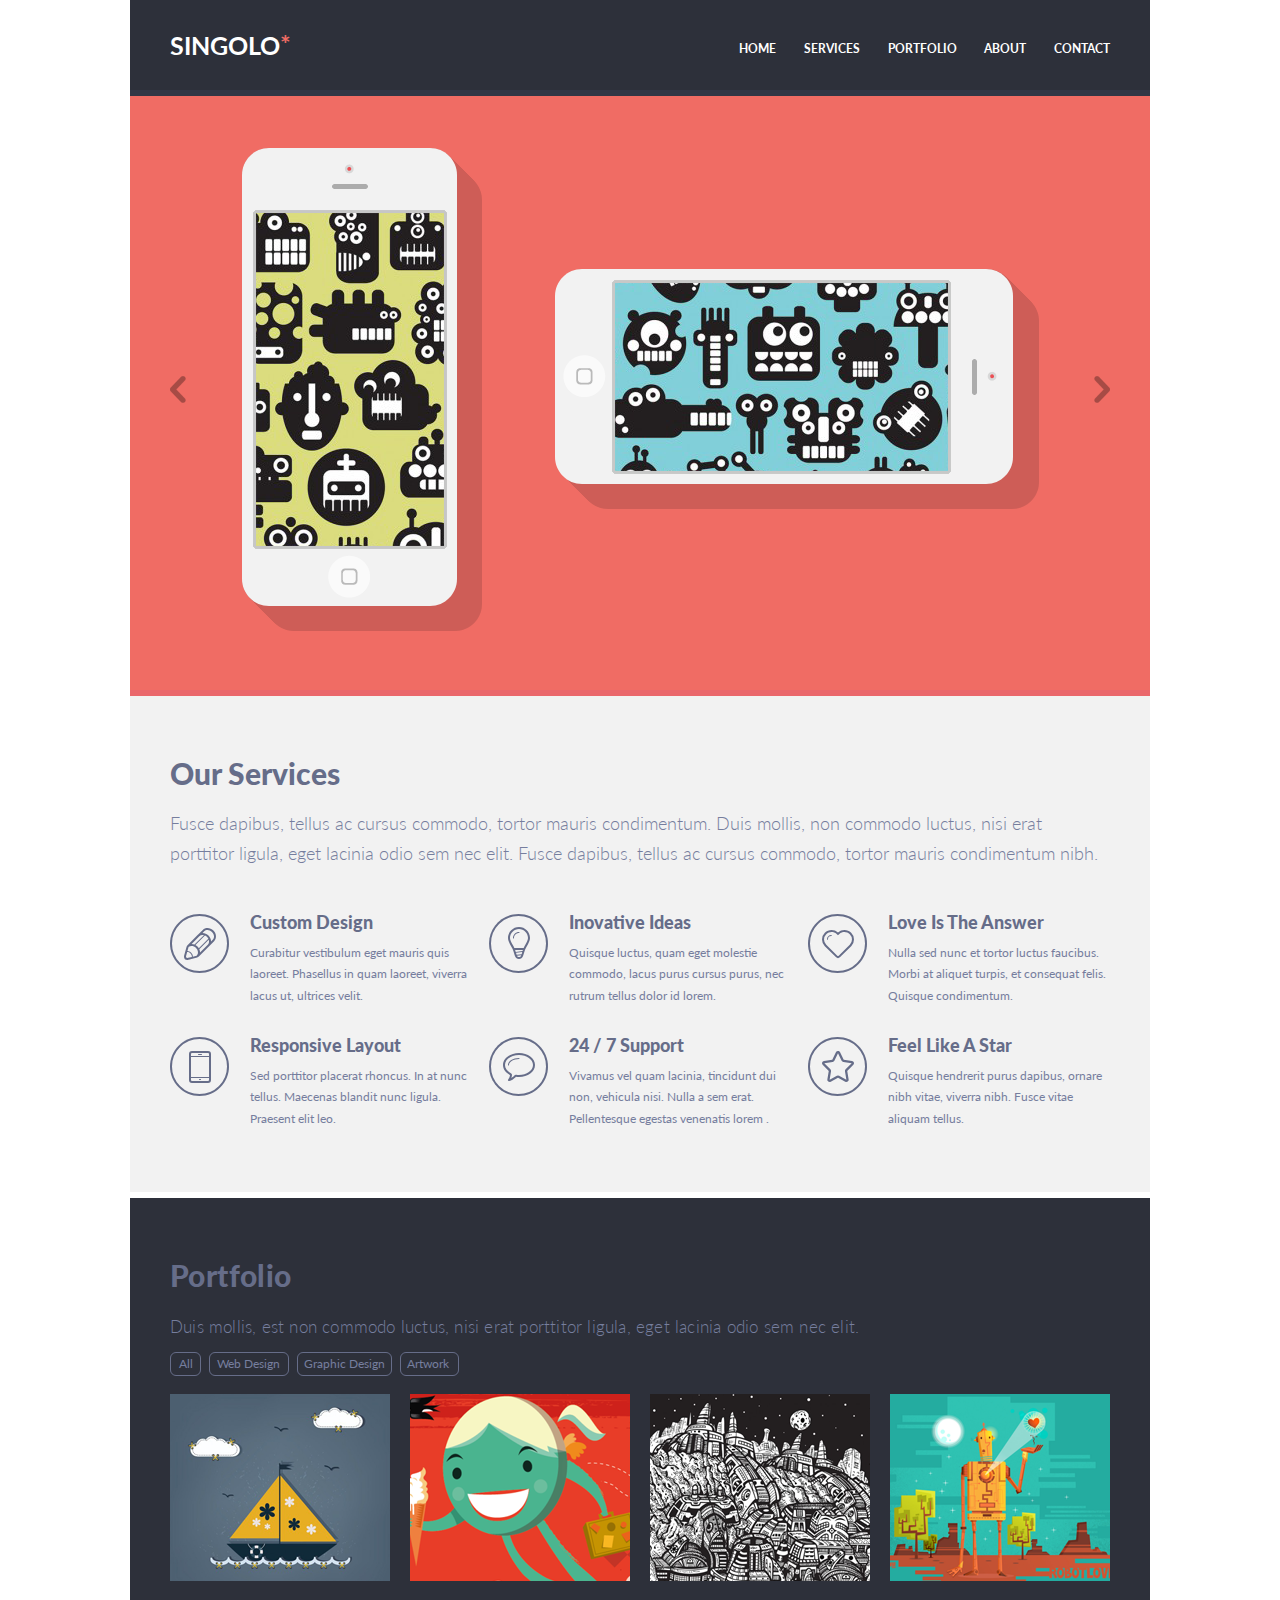
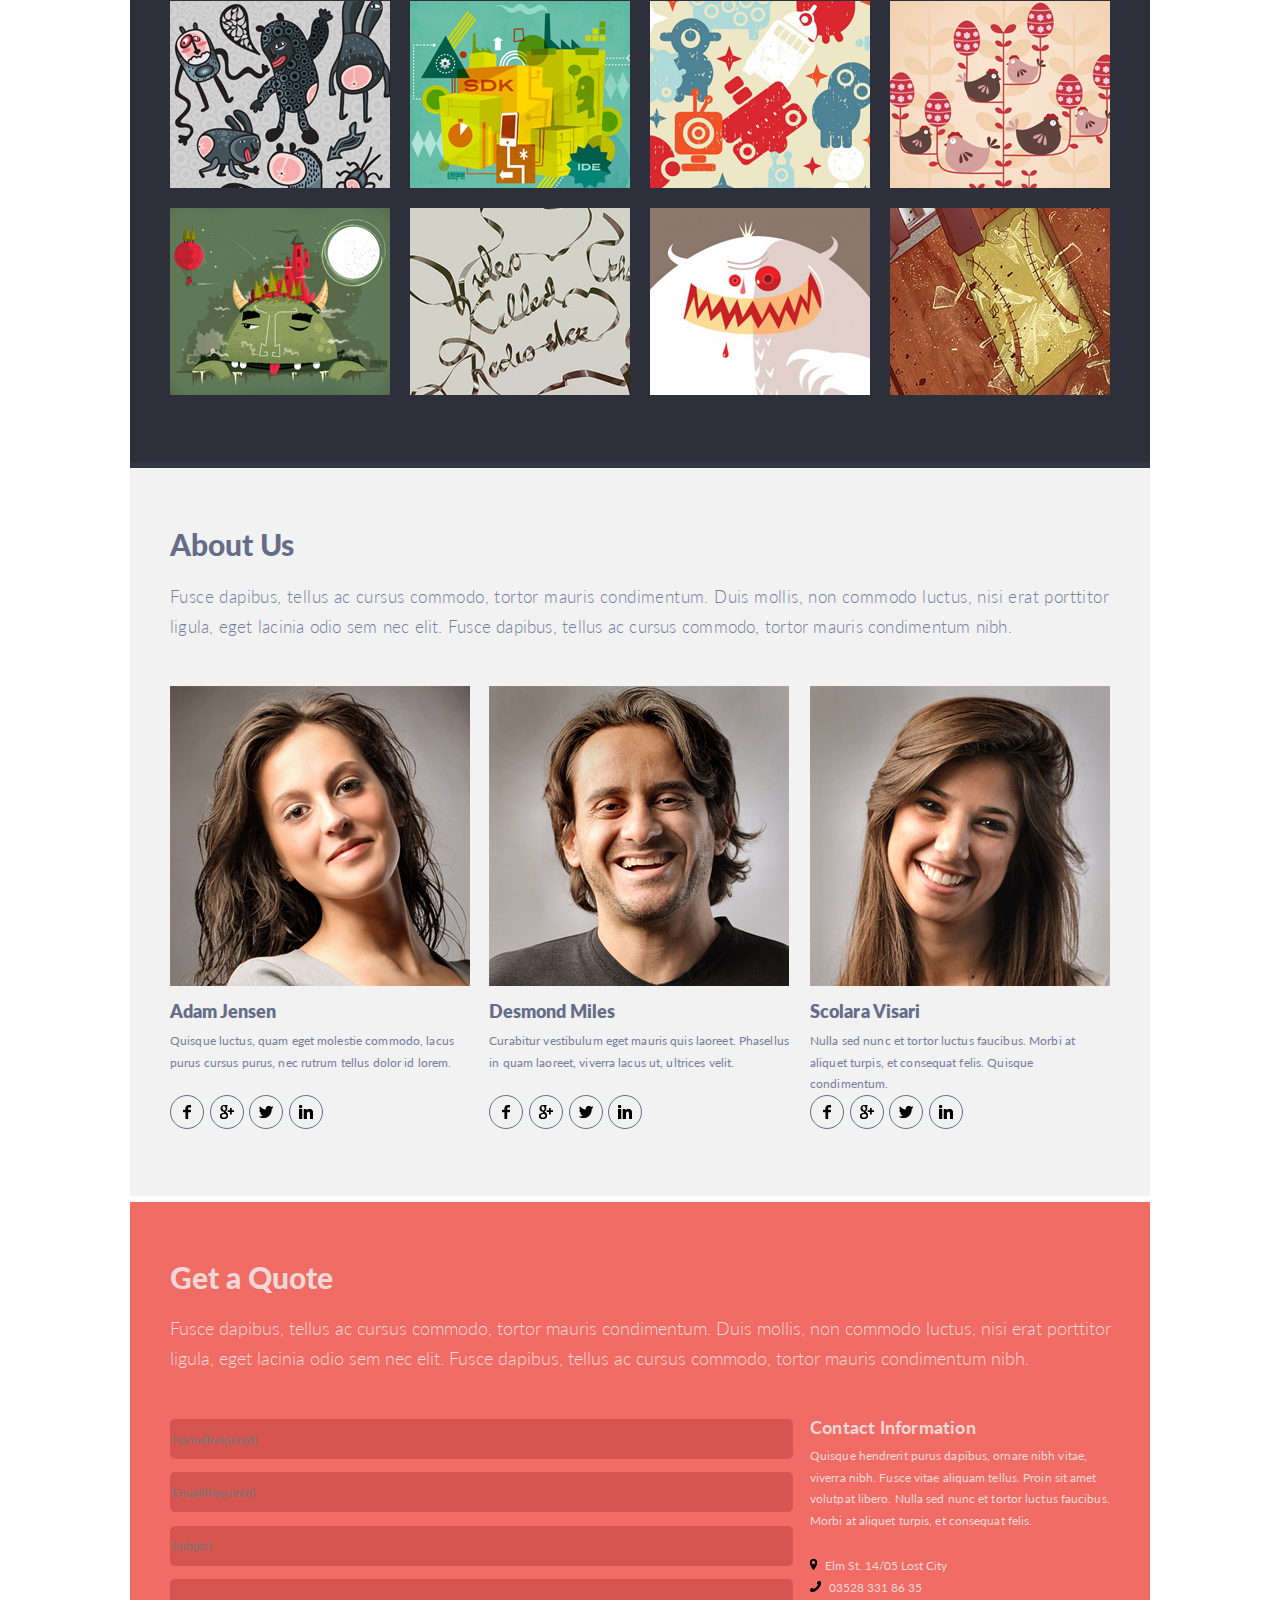
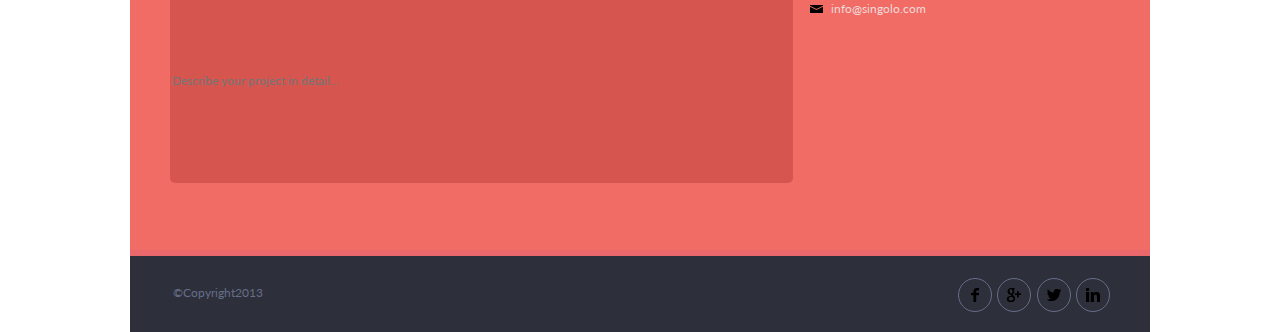
==== commit 57264c81: "feat: add styles for paragraphs" ====
--- a/index.html
+++ b/index.html
@@ -280,7 +280,7 @@
                     <div class="contact-info-description">
                         <h3>Contact Information</h3>
                         <p>
-                            Quisque hendrerit purus dapibus, ornare nibh vitae, viverra nibh. Fusce vitae aliquam tellus.
+                            Quisque hendrerit purus dapibus, ornare nibh vitae, viver&shy;ra nibh. Fusce vitae aliquam tellus.
                             Proin sit amet volutpat libero.
                             Nulla sed nunc et tortor luctus faucibus. Morbi at aliquet turpis, et consequat felis.
                         </p>
--- a/src/css/style.css
+++ b/src/css/style.css
@@ -195,30 +195,31 @@
 }
 
 .form-section-description {
-    width: 920px;
+    width: 940px;
     height: 102px;
-    margin: 0 auto;
+    margin-left: 40px;
     padding-top: 67px;
 }
 
 .form-section-description h2 {
-    width: 162px;
     height: 26px;
     color: #f0d8d9;
     font-family: "Lato";
     font-size: 30px;
-    font-weight: 400;
+    font-weight: 1000;
     line-height: 17.86px;
+    margin: 0;
 }
 
 .form-section-description p {
-    width: 939px;
+    width: 950px;
     height: 47px;
     color: #f0d8d9;
     font-family: Lato;
     font-size: 18px;
     font-weight: 300;
     line-height: 30px;
+    letter-spacing: 0.004px;
 }
 
 .form-main {
@@ -227,7 +228,7 @@
     display: flex;
     justify-content: space-between;
     margin: 0 auto;
-    margin-top: 88px;
+    margin-top: 48px;
 }
 
 .form {
@@ -303,13 +304,14 @@
 }
 
 .contact-info-description h3{
-    width: 165px;
     height: 14px;
     color: #f0d8d9;
     font-family: "Lato";
     font-size: 18px;
-    font-weight: 400;
+    font-weight: 700;
     line-height: 17.86px;
+    margin: 0;
+    letter-spacing: 0.2px;
 }
 
 .contact-info-description p {
@@ -318,12 +320,17 @@
     line-height: 21.56px;
     font-family: "Lato";
     color: #f0d8d9;
+    letter-spacing: 0.1px;
+    -moz-hyphens: auto;
+    -webkit-hyphens: auto;
+    -ms-hyphens: auto;
 }
 
 .contacts-all {
     display: flex;
     flex-direction: column;
     justify-content: space-between;
+    margin-top: 12px;
 
     font-size: 12px;
     font-weight: 400;
@@ -373,6 +380,8 @@
     font-weight: 400;
     line-height: 21.56px;
     color: #666d89;
+    margin-top: 4px;
+    margin-left: 3px;
 }
 
 .social-item:hover {
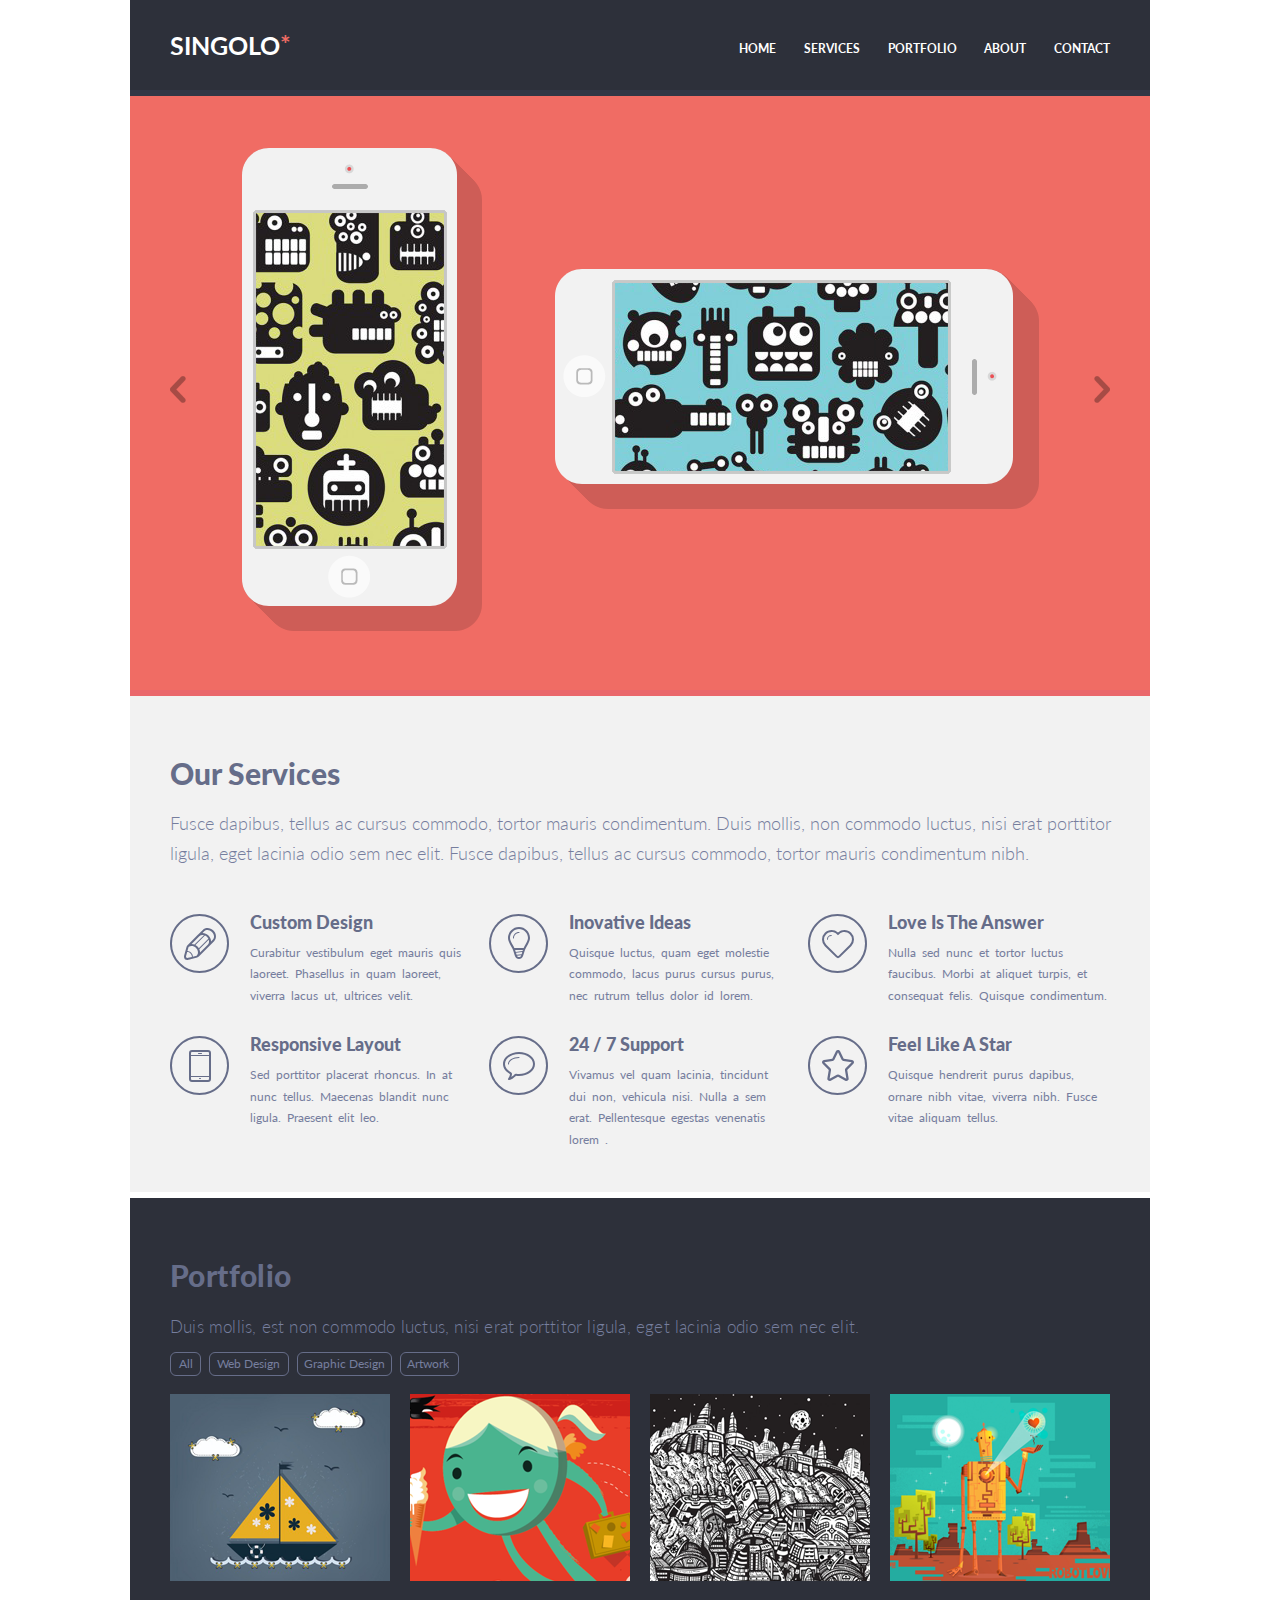
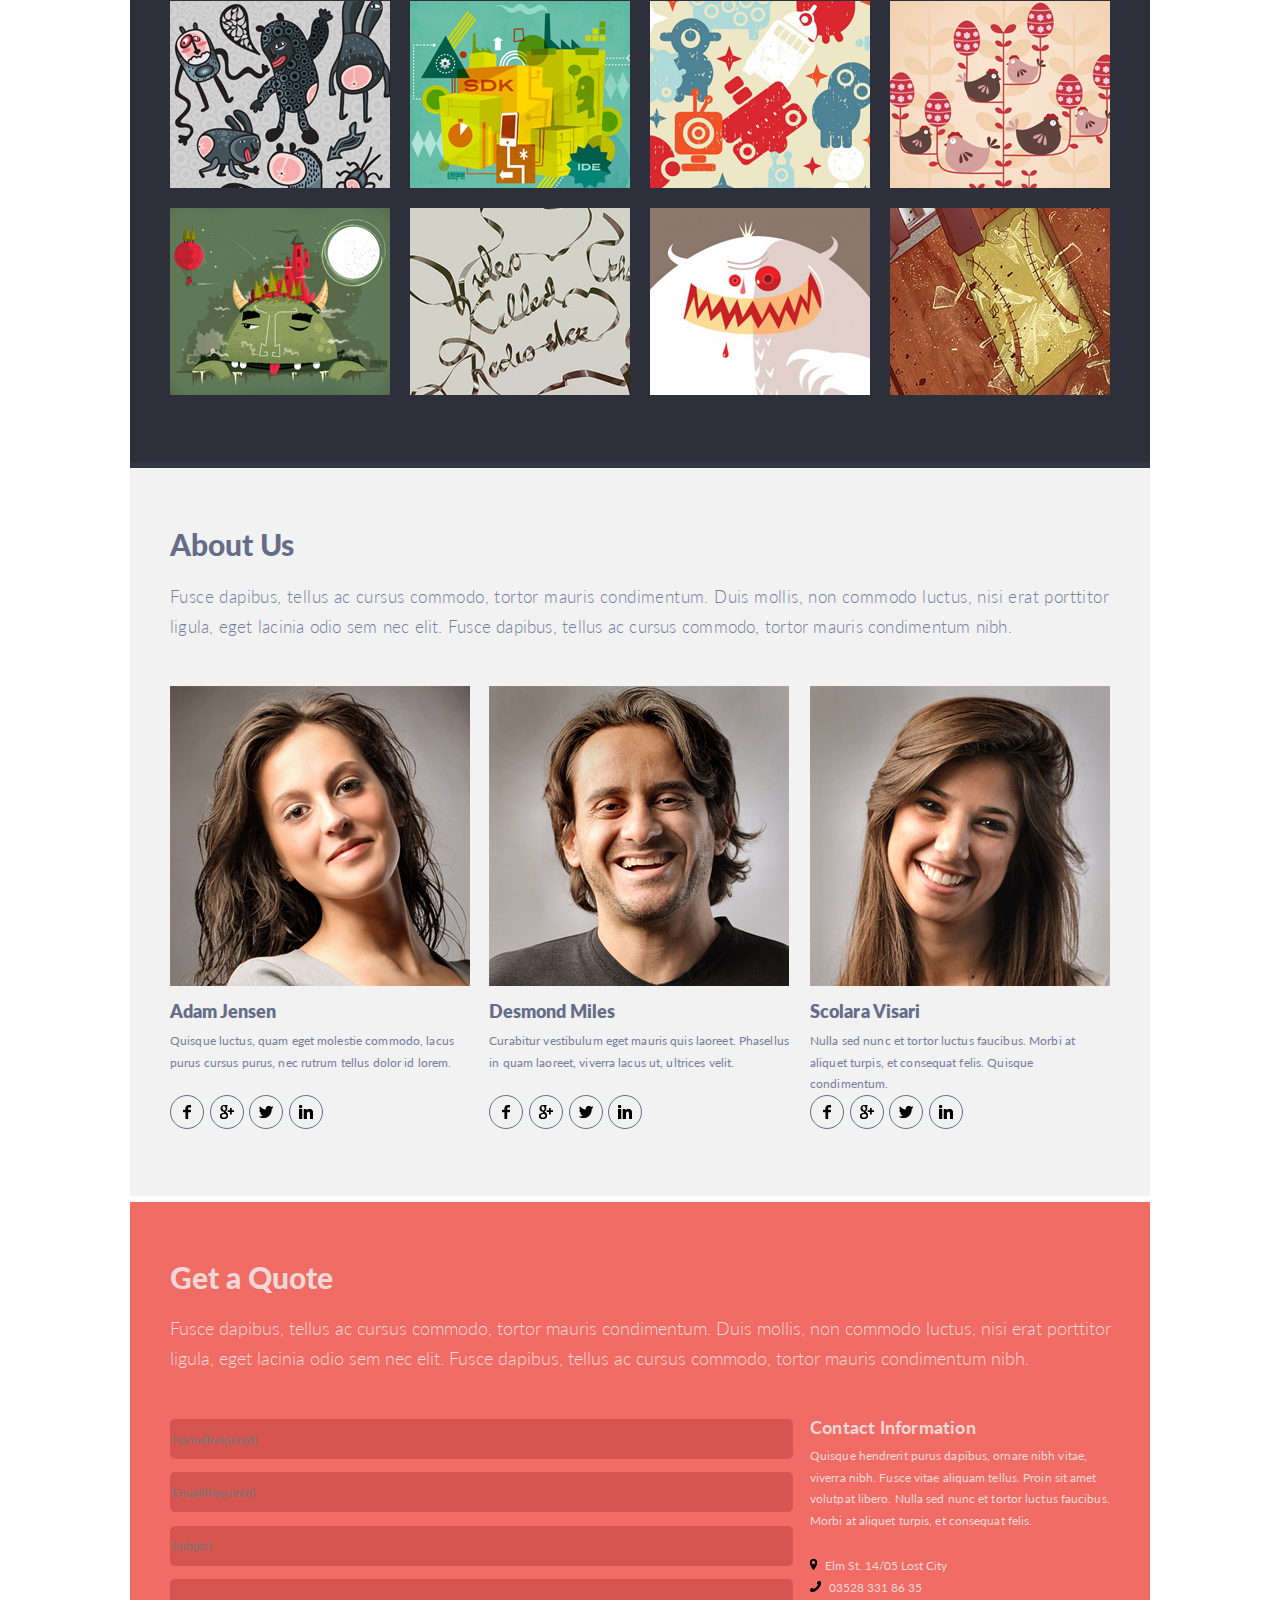
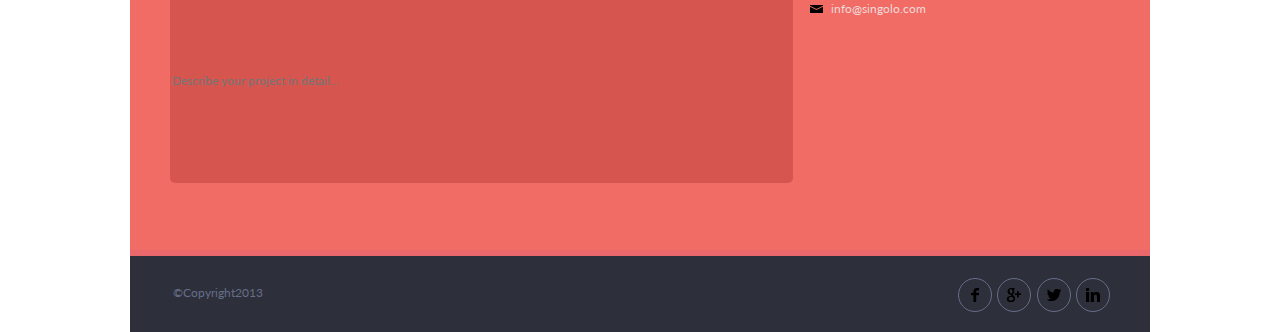
==== commit 26123676: "feat: add smooth scroll" ====
--- a/index.html
+++ b/index.html
@@ -20,17 +20,17 @@
             </div>
             <nav class="navigation-wrapper">
                 <ul class="navigation-container">
-                    <li class="list-item">Home</li>
-                    <li class="list-item">Services</li>
-                    <li class="list-item">Portfolio</li>
-                    <li class="list-item">About</li>
-                    <li class="list-item">Contact</li>
+                    <li class="list-item"><a href="#home">Home</a></li>
+                    <li class="list-item"><a href="#services">Services</a></li>
+                    <li class="list-item"><a href="#portfolio">Portfolio</a></li>
+                    <li class="list-item"><a href="#about-us">About</a></li>
+                    <li class="list-item"><a href="#contacts">Contact</a></li>
                 </ul>
             </nav>
         </div>
     </header>
     <main class="main">
-        <section class="slider-section">
+        <section class="slider-section" id="home">
             <div class="slider-wrapper">
                 <div class="slider left-slider">
                     <img src="src/assets/images/chev-left.svg" alt="chev-left">
@@ -48,7 +48,7 @@
                 </div>
             </div>
         </section>
-        <section class="services-section">
+        <section class="services-section" id="services">
             <div class="services-wrapper">
                 <div class="our-services">
                     <h2>Our Services</h2>
@@ -136,7 +136,7 @@
                 </div>
             </div>
         </section>
-        <section class="portfolio-section">
+        <section class="portfolio-section" id="portfolio">
             <div class="portfolio-description">
                 <h2>Portfolio</h2>
                 <p>Duis mollis, est non commodo luctus, nisi erat porttitor ligula, eget lacinia odio sem nec elit.</p>
@@ -168,7 +168,7 @@
                 </div>
             </div>
         </section>
-        <section class="about-us-section">
+        <section class="about-us-section" id="about-us">
             <div class="about-us-description">
                 <h2>About Us</h2>
                 <p class="about-us-paragraph">Fusce dapibus, tellus ac cursus commodo, tortor mauris condimentum.
@@ -260,7 +260,7 @@
                 </div>
             </div>
         </section>
-        <section class="form-section">
+        <section class="form-section" id="contacts">
             <div class="form-section-description">
                 <h2>Get a Quote</h2>
                 <p>Fusce dapibus, tellus ac cursus commodo, tortor mauris condimentum. 
--- a/src/css/style.css
+++ b/src/css/style.css
@@ -1,3 +1,6 @@
+html {
+    scroll-behavior: smooth;
+}
 body {
     max-width: 1920px;
 }
@@ -58,6 +61,11 @@
     list-style: none;
     justify-content: space-between;
 }
+
+.navigation-container a{
+    color: #ffffff;
+    text-decoration: none;
+}
 .list-item {
     color: #ffffff;
     font-family: "Lato";
@@ -67,9 +75,11 @@
     text-transform: uppercase;
     cursor: pointer;
 }
-.list-item:hover {
+
+.navigation-container a:hover {
     color: #f06c64;
 }
+
 .slider-section {
     width: 1020px;
     height: 594px;
@@ -140,11 +150,13 @@
 }
 .our-services-info {
     height: 47px;
+    width: 945px;
     color: #767e9e;
     font-family: "Lato";
-    font-size: 18px;
+    font-size: 17.9px;
     font-weight: 300;
     line-height: 30px;
+    letter-spacing: 0.00001em;
 }
 .services-list {
     width: 938px;
@@ -174,9 +186,11 @@
     height: 54px;
     color: #767e9e;
     font-family: "Lato";
-    font-size: 12px;
-    font-weight: 400;
-    line-height: 21.56px;
+    font-size: 11.5px;
+    font-weight: 400;
+    line-height: 21.56px;
+    letter-spacing: 0.00001em;
+    word-spacing: 3px;
 }
 .second-list {
     position: relative;
@@ -321,9 +335,6 @@
     font-family: "Lato";
     color: #f0d8d9;
     letter-spacing: 0.1px;
-    -moz-hyphens: auto;
-    -webkit-hyphens: auto;
-    -ms-hyphens: auto;
 }
 
 .contacts-all {
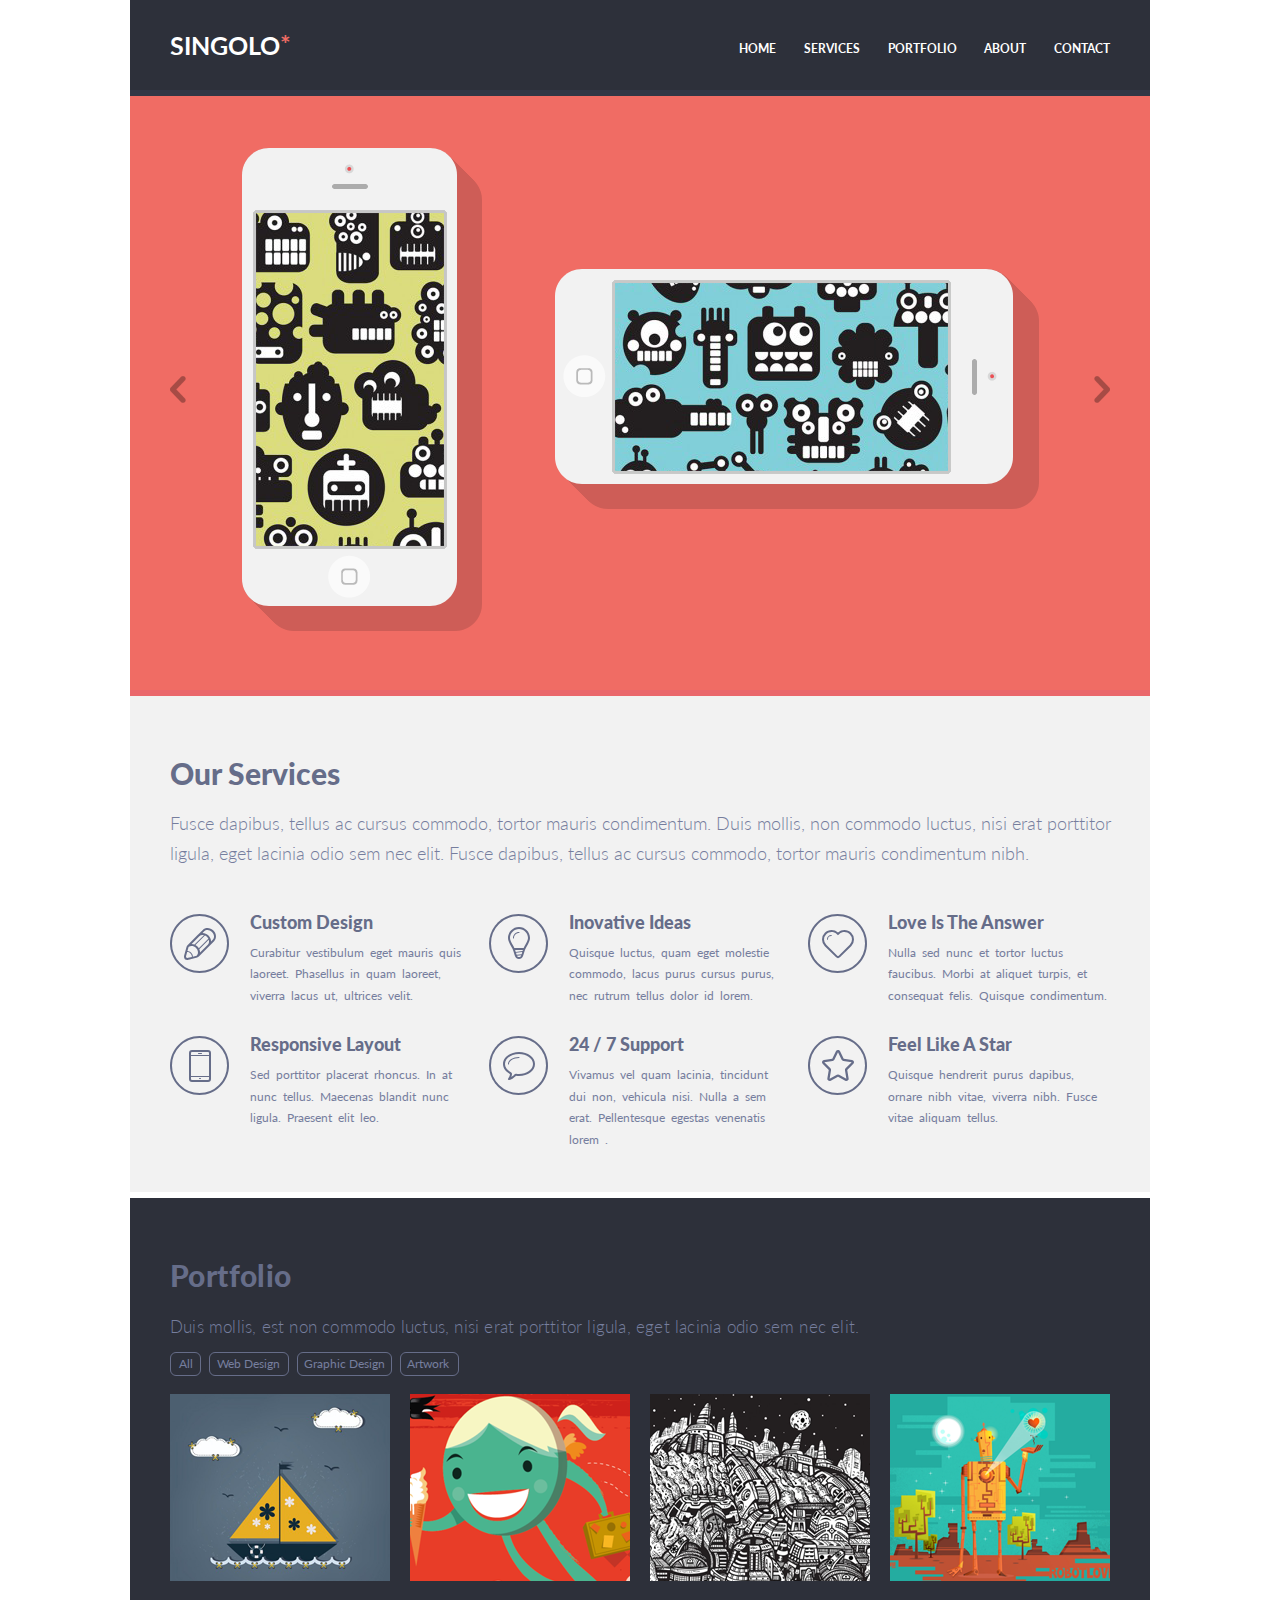
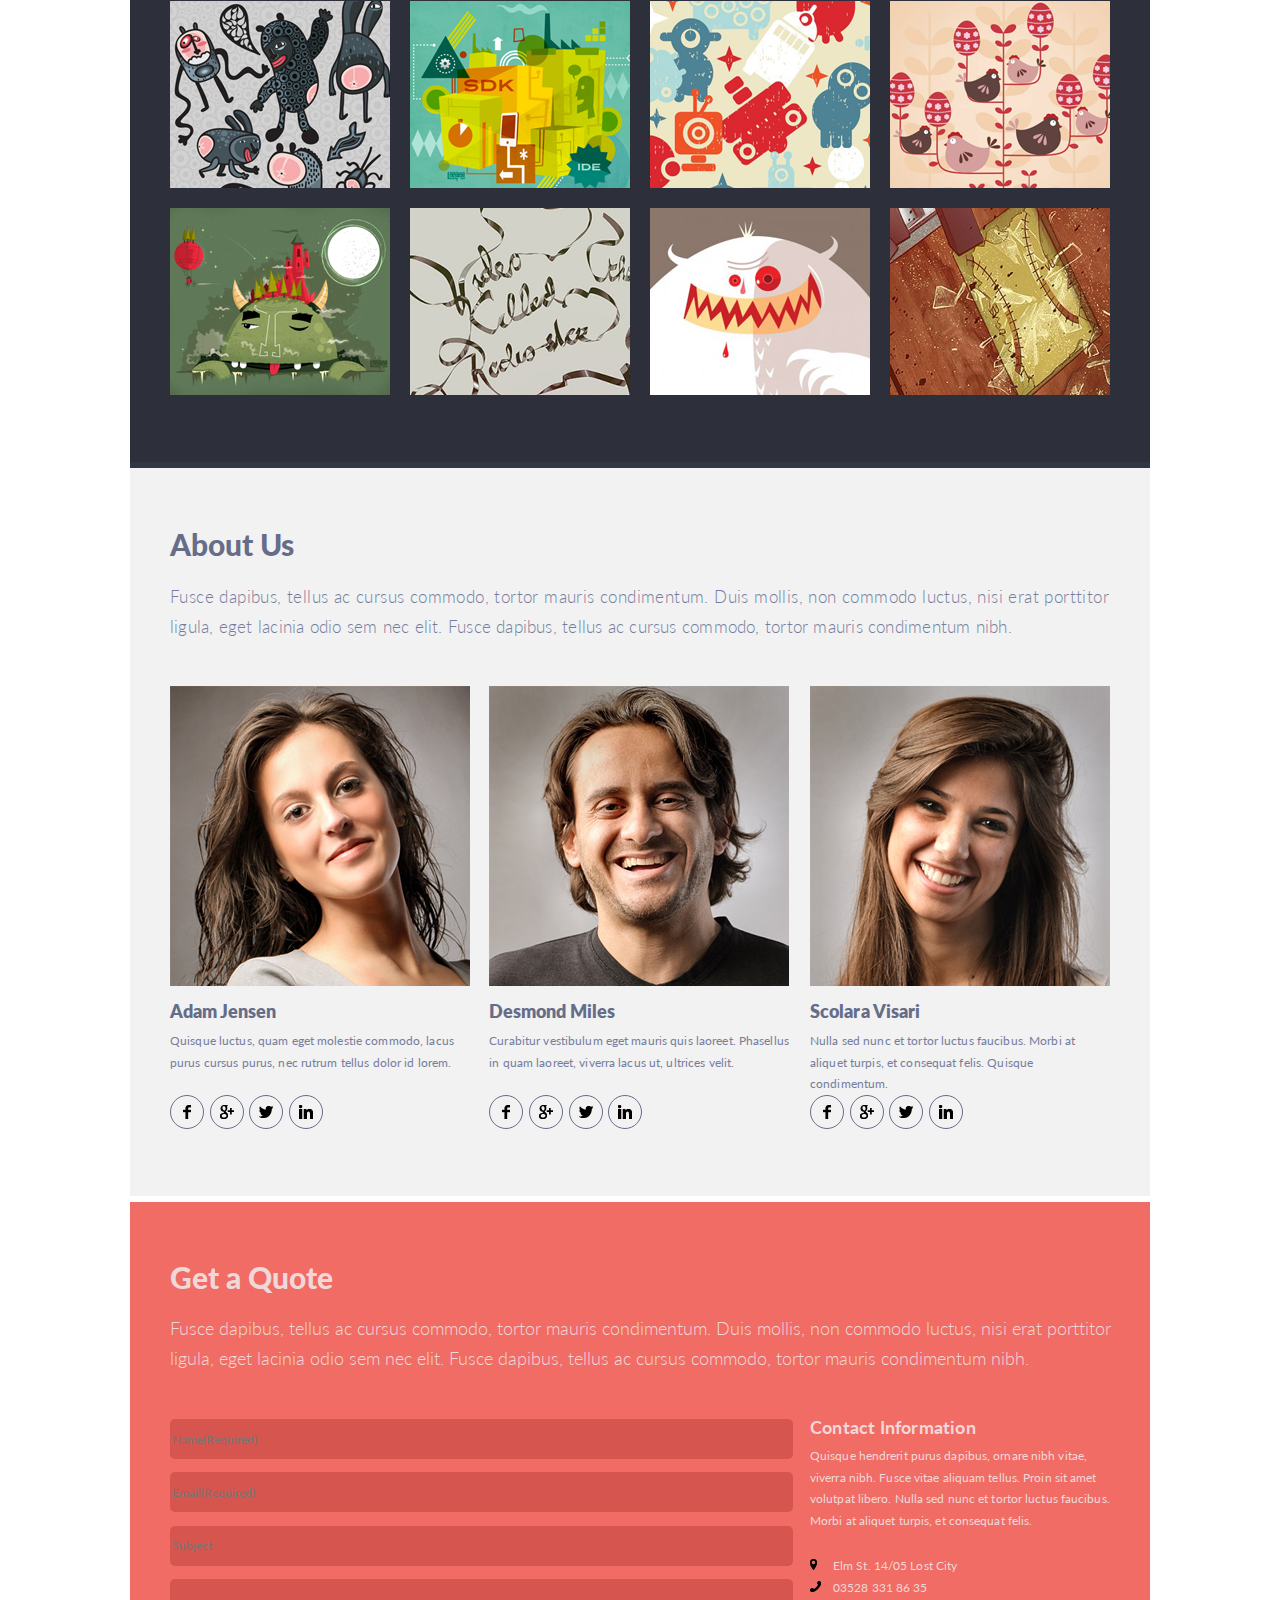
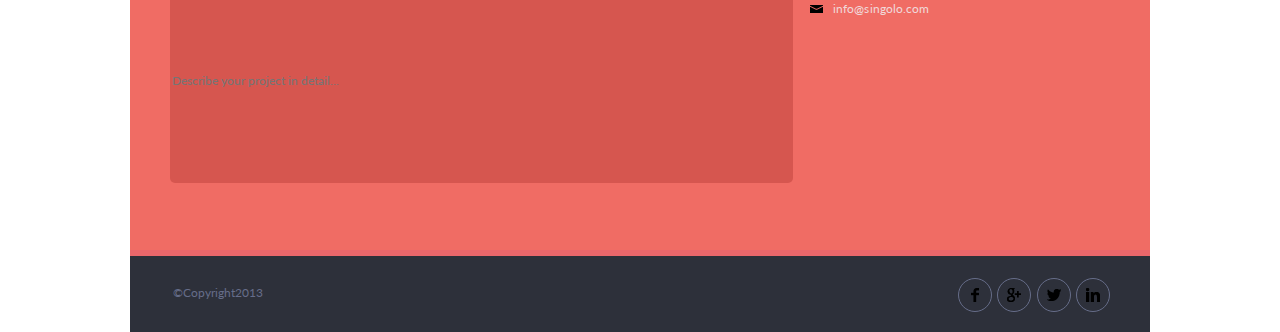
==== commit ca5f8d51: "feat: add svg" ====
--- a/index.html
+++ b/index.html
@@ -286,19 +286,27 @@
                         </p>
                         <div class="contacts-all">
                             <div class="contacts adress">
-                                <?xml version="1.0" encoding="UTF-8"?>
-                                <svg id="SVGDoc" width="7" height="11" xmlns="http://www.w3.org/2000/svg" version="1.1" xmlns:xlink="http://www.w3.org/1999/xlink" xmlns:avocode="https://avocode.com/" viewBox="0 0 7 11"><defs></defs><desc>Generated with Avocode.</desc><g><g><title>location</title><image xlink:href="[data-uri]" width="7" height="11" transform="matrix(1,0,0,1,0,0)" ></image></g></g></svg>
-                                Elm St. 14/05 Lost City
+                                <div class="contact-logo">
+                                    <?xml version="1.0" encoding="UTF-8"?>
+                                    <svg id="SVGDoc" width="7" height="11" xmlns="http://www.w3.org/2000/svg" version="1.1" xmlns:xlink="http://www.w3.org/1999/xlink" xmlns:avocode="https://avocode.com/" viewBox="0 0 7 11"><defs></defs><desc>Generated with Avocode.</desc><g><g><title>location</title><image xlink:href="[data-uri]" width="7" height="11" transform="matrix(1,0,0,1,0,0)" ></image></g></g></svg>
+                               </div>
+                               <p>Elm St. 14/05 Lost City</p>
                             </div>
                             <div class="contacts phone-number">
-                                <?xml version="1.0" encoding="UTF-8"?>
-                                <svg id="SVGDoc" width="11" height="11" xmlns="http://www.w3.org/2000/svg" version="1.1" xmlns:xlink="http://www.w3.org/1999/xlink" xmlns:avocode="https://avocode.com/" viewBox="0 0 11 11"><defs></defs><desc>Generated with Avocode.</desc><g><g><title>phone</title><image xlink:href="[data-uri]" width="11" height="11" transform="matrix(1,0,0,1,0,0)" ></image></g></g></svg>
-                                03528 331 86 35 
+                                <div class="contact-logo">
+                                    <?xml version="1.0" encoding="UTF-8"?>
+                                    <svg id="SVGDoc" width="11" height="11" xmlns="http://www.w3.org/2000/svg" version="1.1" xmlns:xlink="http://www.w3.org/1999/xlink" xmlns:avocode="https://avocode.com/" viewBox="0 0 11 11"><defs></defs><desc>Generated with Avocode.</desc><g><g><title>phone</title><image xlink:href="[data-uri]" width="11" height="11" transform="matrix(1,0,0,1,0,0)" ></image></g></g></svg>
+                                </div>
+                                <p>03528 331 86 35 </p>
+                                 
                             </div>
                             <div class="contacts email">
-                                <?xml version="1.0" encoding="UTF-8"?>
-                                <svg id="SVGDoc" width="13" height="8" xmlns="http://www.w3.org/2000/svg" version="1.1" xmlns:xlink="http://www.w3.org/1999/xlink" xmlns:avocode="https://avocode.com/" viewBox="0 0 13 8"><defs></defs><desc>Generated with Avocode.</desc><g><g><title>mail</title><image xlink:href="[data-uri]" width="13" height="8" transform="matrix(1,0,0,1,0,0)" ></image></g></g></svg>
-                                info@singolo.com
+                                <div class="contact-logo">
+                                    <?xml version="1.0" encoding="UTF-8"?>
+                                    <svg id="SVGDoc" width="13" height="8" xmlns="http://www.w3.org/2000/svg" version="1.1" xmlns:xlink="http://www.w3.org/1999/xlink" xmlns:avocode="https://avocode.com/" viewBox="0 0 13 8"><defs></defs><desc>Generated with Avocode.</desc><g><g><title>mail</title><image xlink:href="[data-uri]" width="13" height="8" transform="matrix(1,0,0,1,0,0)" ></image></g></g></svg>
+                                </div>
+                                <p>info@singolo.com</p>
+                                 
                             </div>
                         </div>
                     </div>
--- a/src/css/style.css
+++ b/src/css/style.css
@@ -355,6 +355,20 @@
     color: #f0d8d9;
 }
 
+.contacts {
+    display: flex;
+}
+.contact-logo  {
+    width: 13px;
+    height: 11px;
+}
+.contact-logo svg {
+    margin: auto;
+}
+.contacts p {
+    margin: 0;
+    margin-left: 10px;
+}
 .footer {
     width: 1020px;
     height: 76px;
